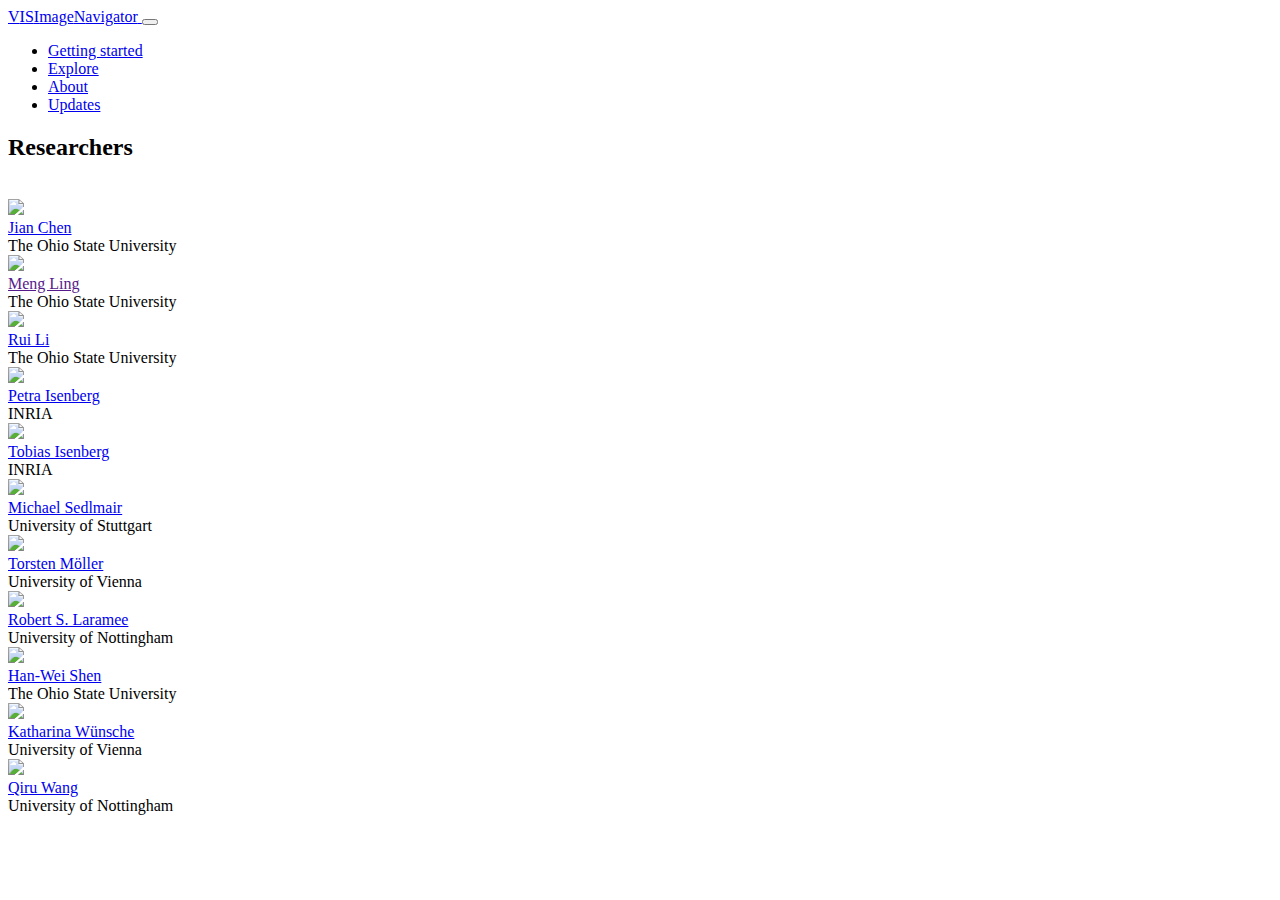
==== public/about.html @ a6d02b9f "Update file location" ====
<!--
 * @Author: Rui Li
 * @Date: 2020-05-24 21:33:55
 * @LastEditTime: 2020-07-05 23:04:05
 * @Description: 
 * @FilePath: /VisImageNavigator.github.io/about.html
-->
<!DOCTYPE html>
<html lang="en">

<head>
    <meta charset="UTF-8">
    <meta name="viewport" content="width=device-width, initial-scale=1, shrink-to-fit=no">
    <meta name="description" content="">
    <meta name="author" content="">
    <title>VisImageNavigator</title>

    <!-- Bootstrap core CSS -->
    <link href="public/stylesheets/bootstrap.min.css" rel="stylesheet">
    <!-- Custom styles -->
    <link href="public/stylesheets/style.css" rel="stylesheet">
    <link href="public/stylesheets/myPagination.css" rel="stylesheet">
    <link rel="stylesheet" href="public/stylesheets/ion.rangeSlider.css">
    <link rel="stylesheet" href="https://cdn.jsdelivr.net/npm/bootstrap-select@1.13.14/dist/css/bootstrap-select.min.css">



</head>


<body>

    <!--  libs -->
    <script src="public/lib/jquery-3.3.1.min.js"></script>
    <script src="public/lib/d3.min.js"></script>
    <script src="public/lib/bootstrap.bundle.min.js"></script>
    <script src="public/lib/underscore-min.js"></script>
    <script src="public/lib/myPagination.js"></script>
    <script src="public/lib/ion.rangeSlider.js"></script>
    <script src="https://cdn.jsdelivr.net/npm/bootstrap-select@1.13.14/dist/js/bootstrap-select.min.js"></script>


    <nav class="navbar navbar-expand-lg navbar-dark nav-bg-custom navbar-inverse fixed-top" id="mainNav">
        <div class="container">
            <a class="navbar-brand" href="index.html">
                <span class="orange-font">V</span><span class="black-font">IS</span><span class="orange-font">I</span><span class="black-font">mage</span><span class="orange-font">N</span><span class="black-font">avigator</span>
            </a>
            <button class="navbar-toggler" type="button" data-toggle="collapse" data-target="#navbarResponsive" aria-controls="navbarResponsive" aria-expanded="false" aria-label="Toggle navigation">
                <span class="navbar-toggler-icon"></span>
            </button>
            <div class="collapse navbar-collapse" id="navbarResponsive">
                <ul class="navbar-nav ml-auto">
                    <li class="nav-item ">
                        <a class="nav-link nav-text non-active-custom" href="getStarted.html">Getting started</a>
                    </li>
                    <li class="nav-item ">
                        <a class="nav-link nav-text non-active-custom" href="../index.html">Explore</a>
                    </li>
                    <li class="nav-item ">
                        <a class="nav-link nav-text active-custom" href="about.html">About</a>
                    </li>
                    <li class="nav-item ">
                        <a class="nav-link nav-text non-active-custom" href="updates.html">Updates</a>
                    </li>
                </ul>
            </div>
        </div>
    </nav>

    <!-- <div class="container">
        <div id="stat-img">
            <img style="width: 100%;" src="public/images/stat.png">
        </div>
    </div> -->

    <div class="container">

        <h2>Researchers</h2>
        <br>
        <div class="row">

            <div class="col-md-2 portrait-box">
                <img class="portrait-img" src="public/images/Jian.png">
                <br>
                <a class="author-name" href="http://web.cse.ohio-state.edu/~chen.8028/Home.html" target="_blank">Jian Chen</a>
                <br>
                <label class="affiliation">The Ohio State University</label>
            </div>

            <div class="col-md-2 portrait-box">
                <img class="portrait-img" src="public/images/ML.jpeg">
                <br>
                <a class="author-name" href="" target="_blank">Meng Ling</a>
                <br>
                <label class="affiliation">The Ohio State University</label>
            </div>

            <div class="col-md-2 portrait-box">
                <img class="portrait-img" src="public/images/Rui.png">
                <br>
                <a class="author-name" href="http://web.cse.ohio-state.edu/~li.8950/" target="_blank">Rui Li</a>
                <br>
                <label class="affiliation">The Ohio State University</label>
            </div>

            <div class="col-md-2 portrait-box">
                <img class="portrait-img" src="public/images/PI.jpg">
                <br>
                <a class="author-name" href="http://petra.isenberg.cc/wiki/pmwiki.php" target="_blank">Petra Isenberg</a>
                <br>
                <label class="affiliation">INRIA</label>
            </div>

            <div class="col-md-2 portrait-box">
                <img class="portrait-img" src="public/images/TI.jpg">
                <br>
                <a class="author-name" href="http://tobias.isenberg.cc/" target="_blank">Tobias Isenberg</a>
                <br>
                <label class="affiliation">INRIA</label>
            </div>

            <div class="col-md-2 portrait-box">
                <img class="portrait-img" src="public/images/MS.jpg">
                <br>
                <a class="author-name" href="https://homepage.univie.ac.at/michael.sedlmair/" target="_blank">Michael Sedlmair</a>
                <br>
                <label class="affiliation">University of Stuttgart</label>
            </div>

            <div class="col-md-2 portrait-box">
                <img class="portrait-img" src="public/images/TM.jpg">
                <br>
                <a class="author-name" href="https://cs.univie.ac.at/vda/team/worker/infpers/Torsten_M%C3%B6ller" target="_blank">Torsten Möller</a>
                <br>
                <label class="affiliation">University of Vienna</label>
            </div>

            <div class="col-md-2 portrait-box">
                <img class="portrait-img" src="public/images/RL.jpeg">
                <br>
                <a class="author-name" href="http://www.cs.nott.ac.uk/~pszrsl/" target="_blank">Robert S. Laramee</a>
                <br>
                <label class="affiliation">University of Nottingham</label>
            </div>

            <div class="col-md-2 portrait-box">
                <img class="portrait-img" src="public/images/HS.jpg">
                <br>
                <a class="author-name" href="http://web.cse.ohio-state.edu/~shen.94/shen.94/Welcome.html" target="_blank">Han-Wei Shen</a>
                <br>
                <label class="affiliation">The Ohio State University</label>
            </div>

            <div class="col-md-2 portrait-box">
                <img class="portrait-img" src="public/images/KW.jpg">
                <br>
                <a class="author-name" href="https://ufind.univie.ac.at/de/person.html?id=102827" target="_blank">Katharina Wünsche</a>
                <br>
                <label class="affiliation">University of Vienna</label>
            </div>

            <div class="col-md-2 portrait-box">
                <img class="portrait-img" src="public/images/Qiru.jpeg">
                <br>
                <a class="author-name" href="https://cs.henry.wang/" target="_blank">Qiru Wang</a>
                <br>
                <label class="affiliation">University of Nottingham</label>
            </div>



        </div>

    </div>
    <br>
    <!-- <div class="container">
        <h4>References</h4>
        

    </div> -->

    <div class="container">


        <div class="row" style="margin-left: 0px !important;" id="refer-container">


        </div>

    </div>

    <!-- <script src="public/javascripts/addReferences.js"></script> -->

</body>

</html>
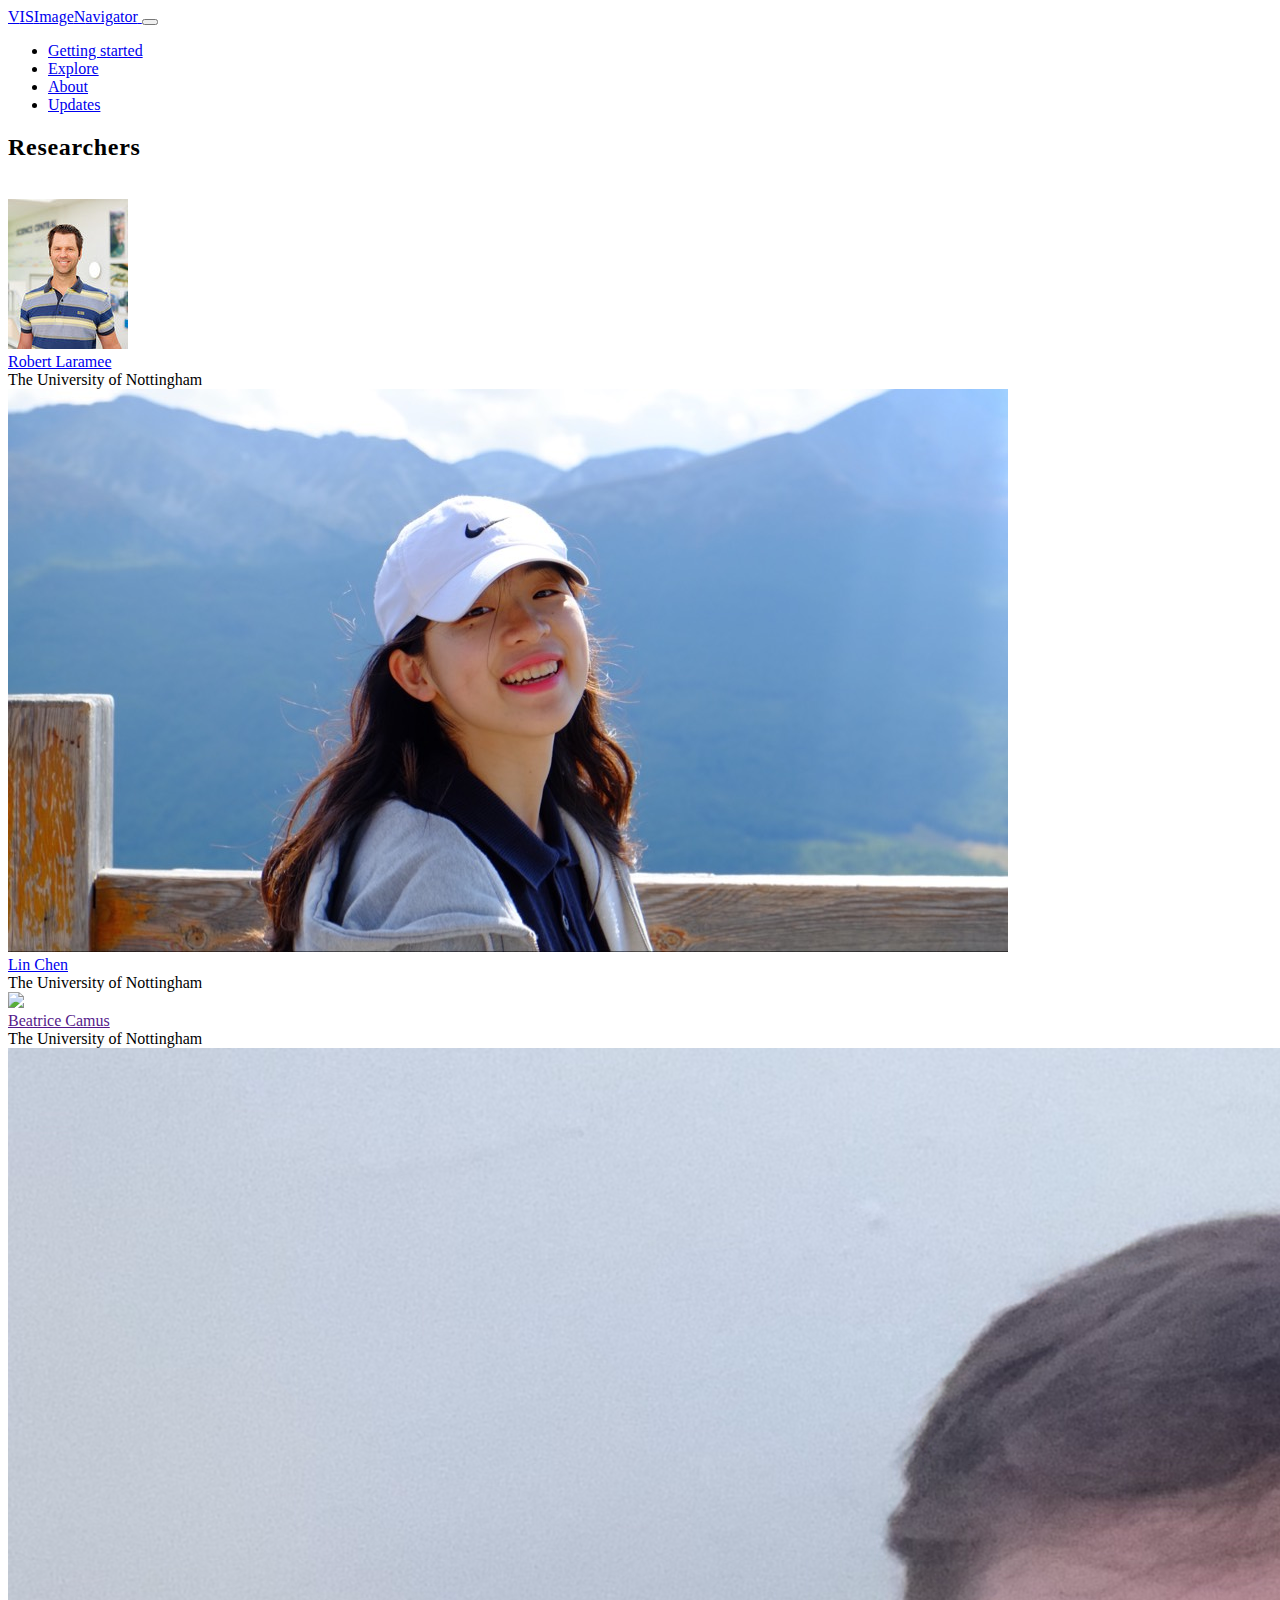
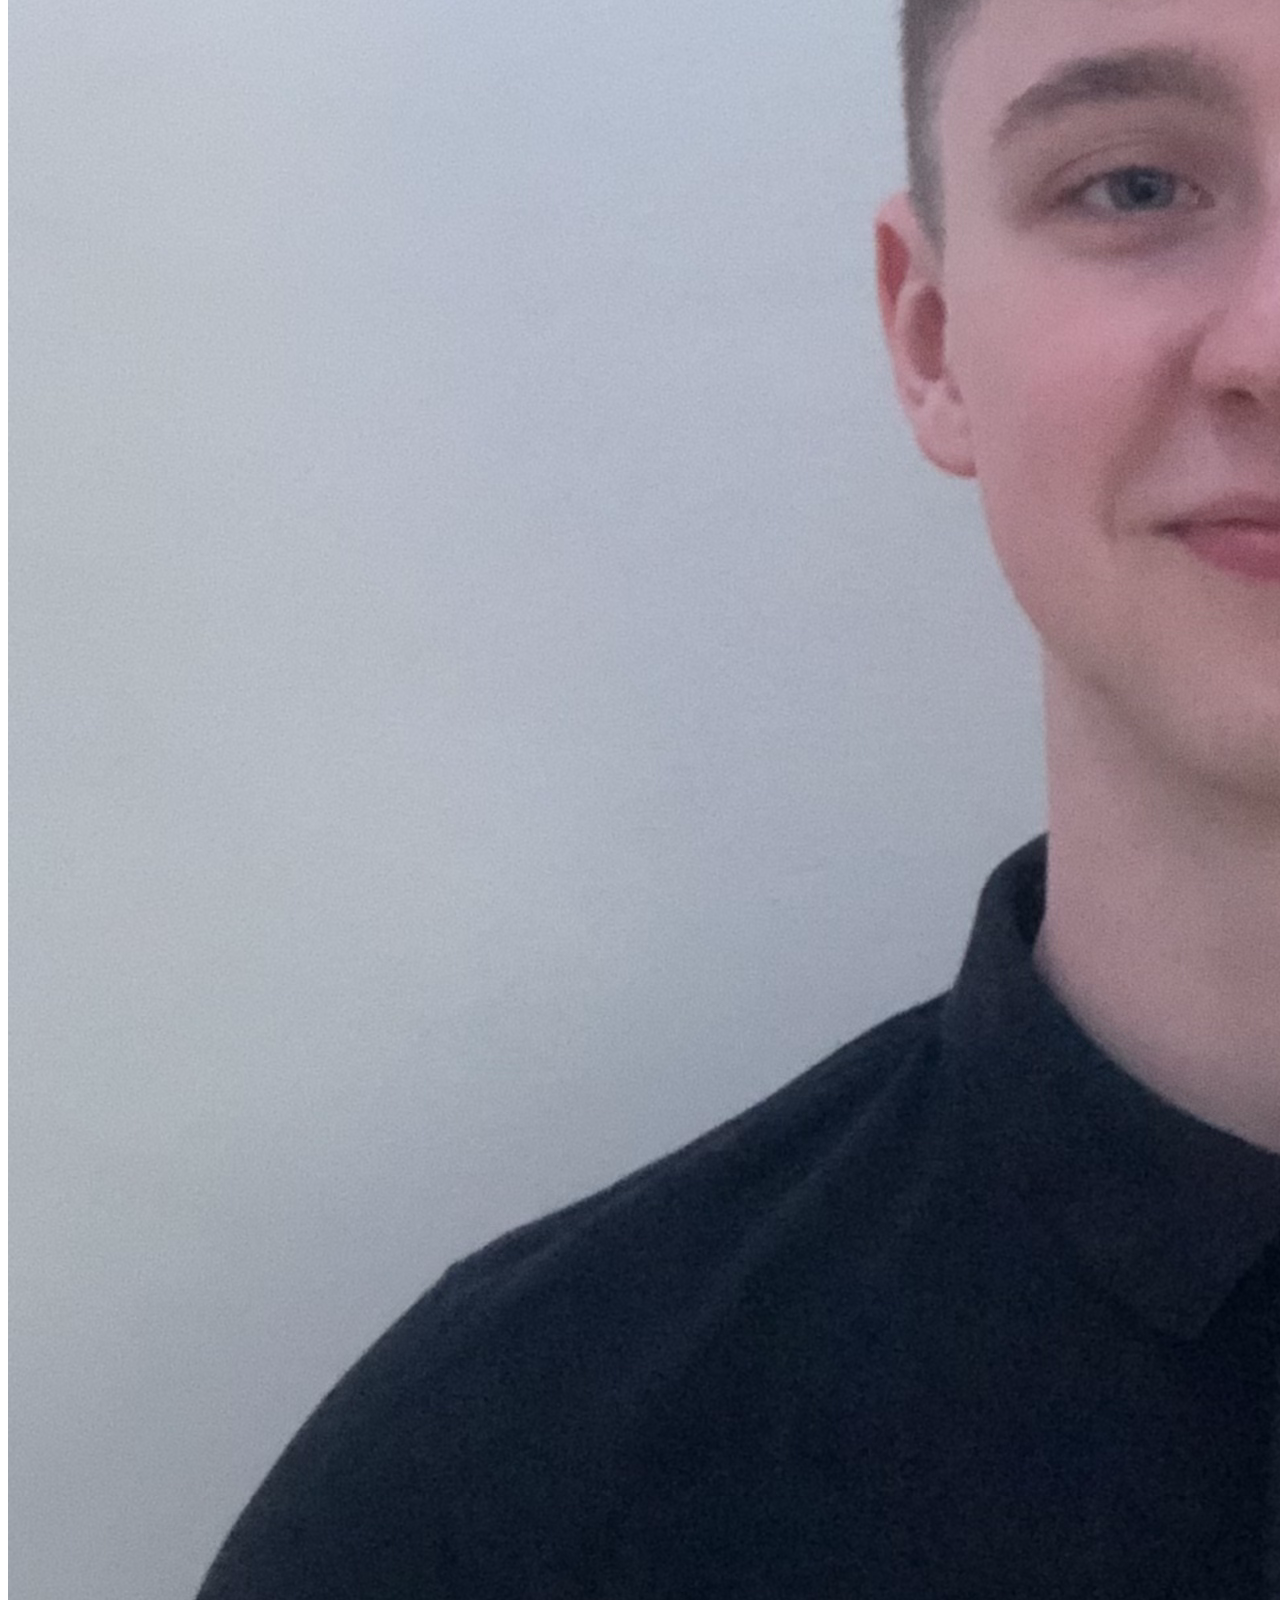
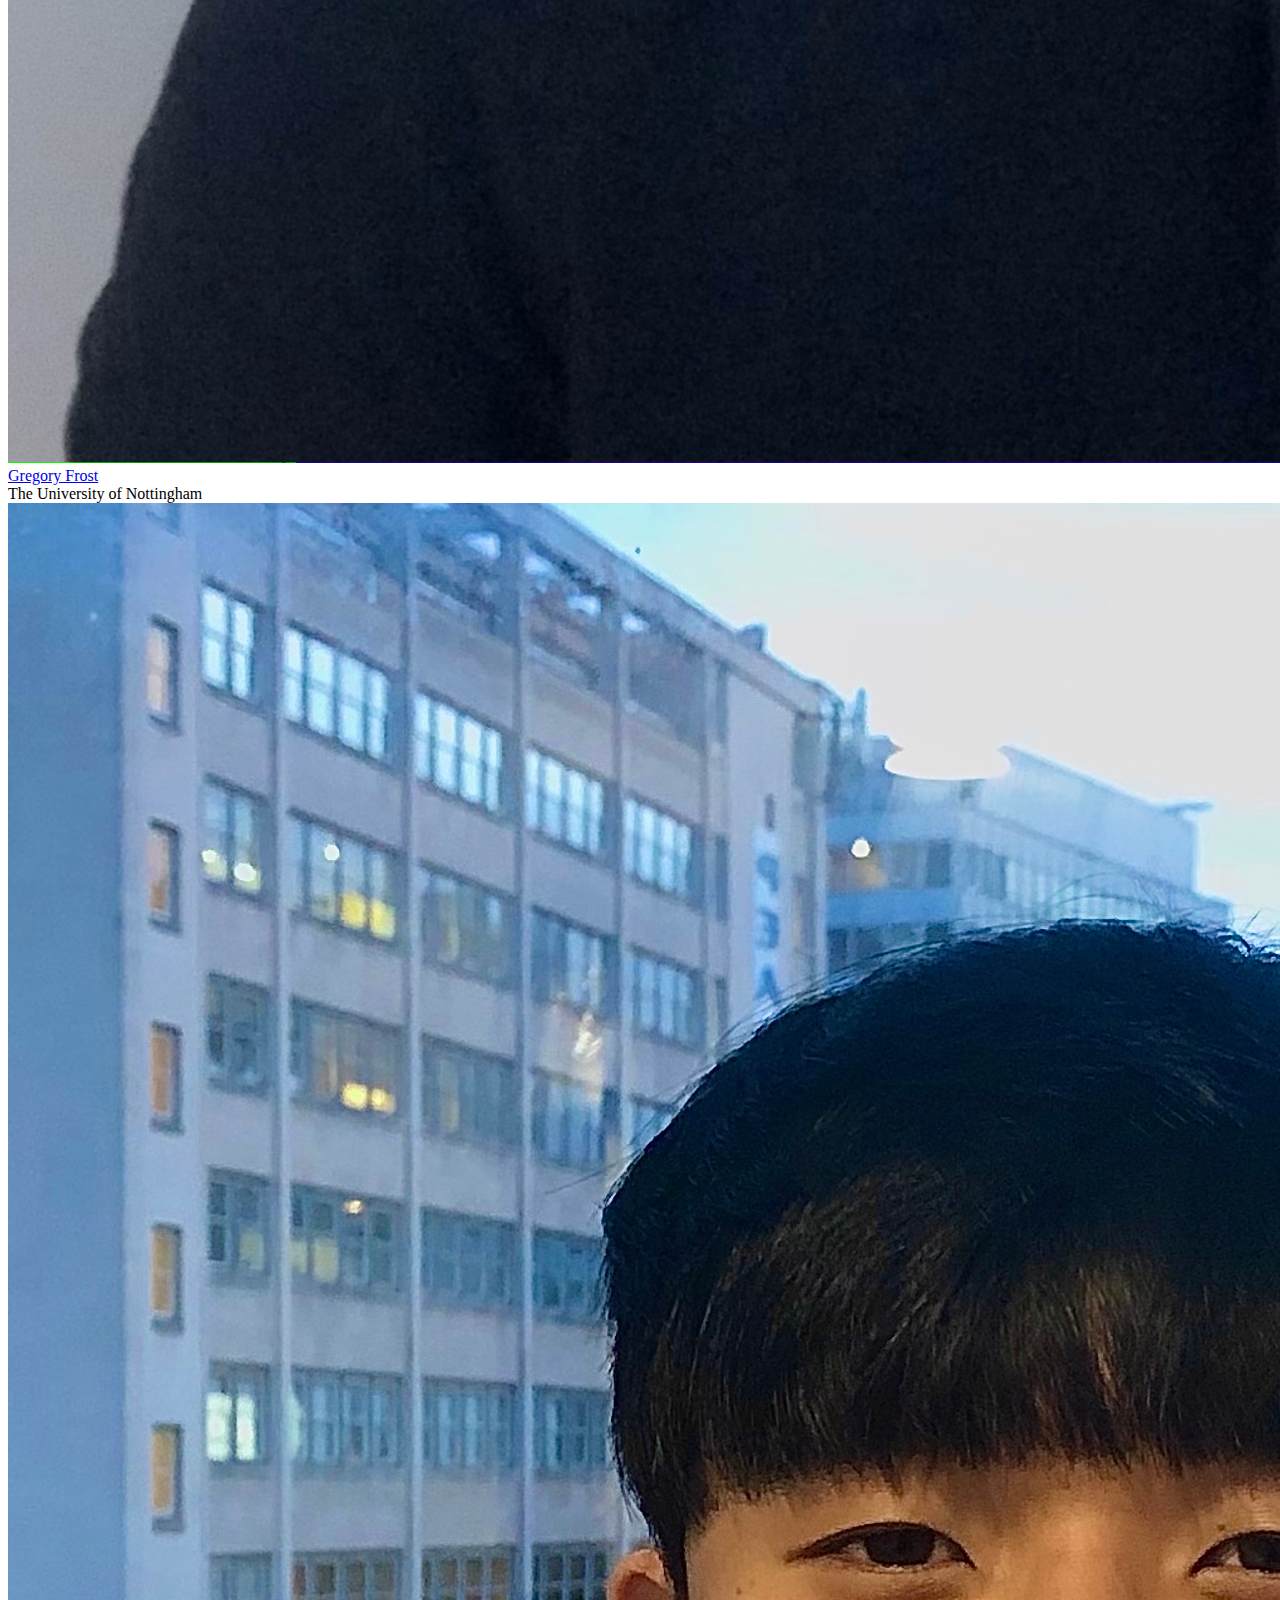
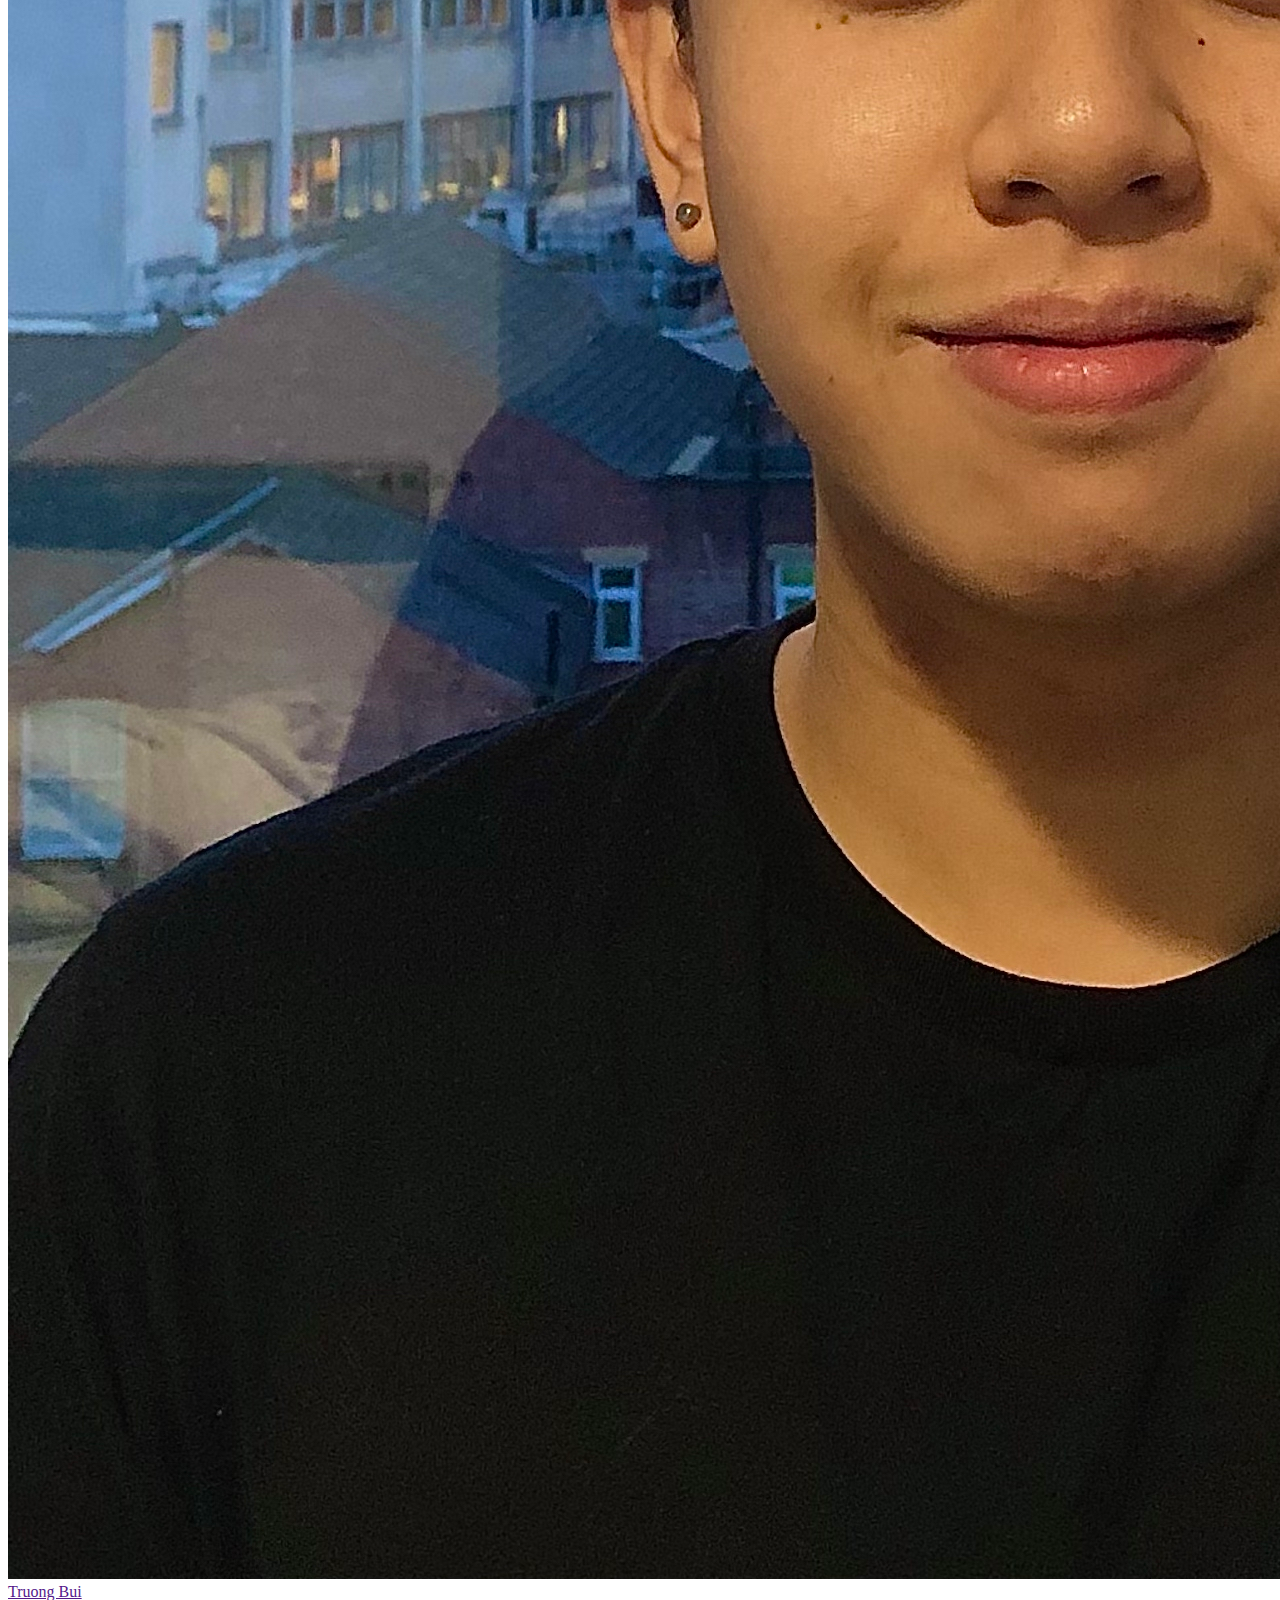
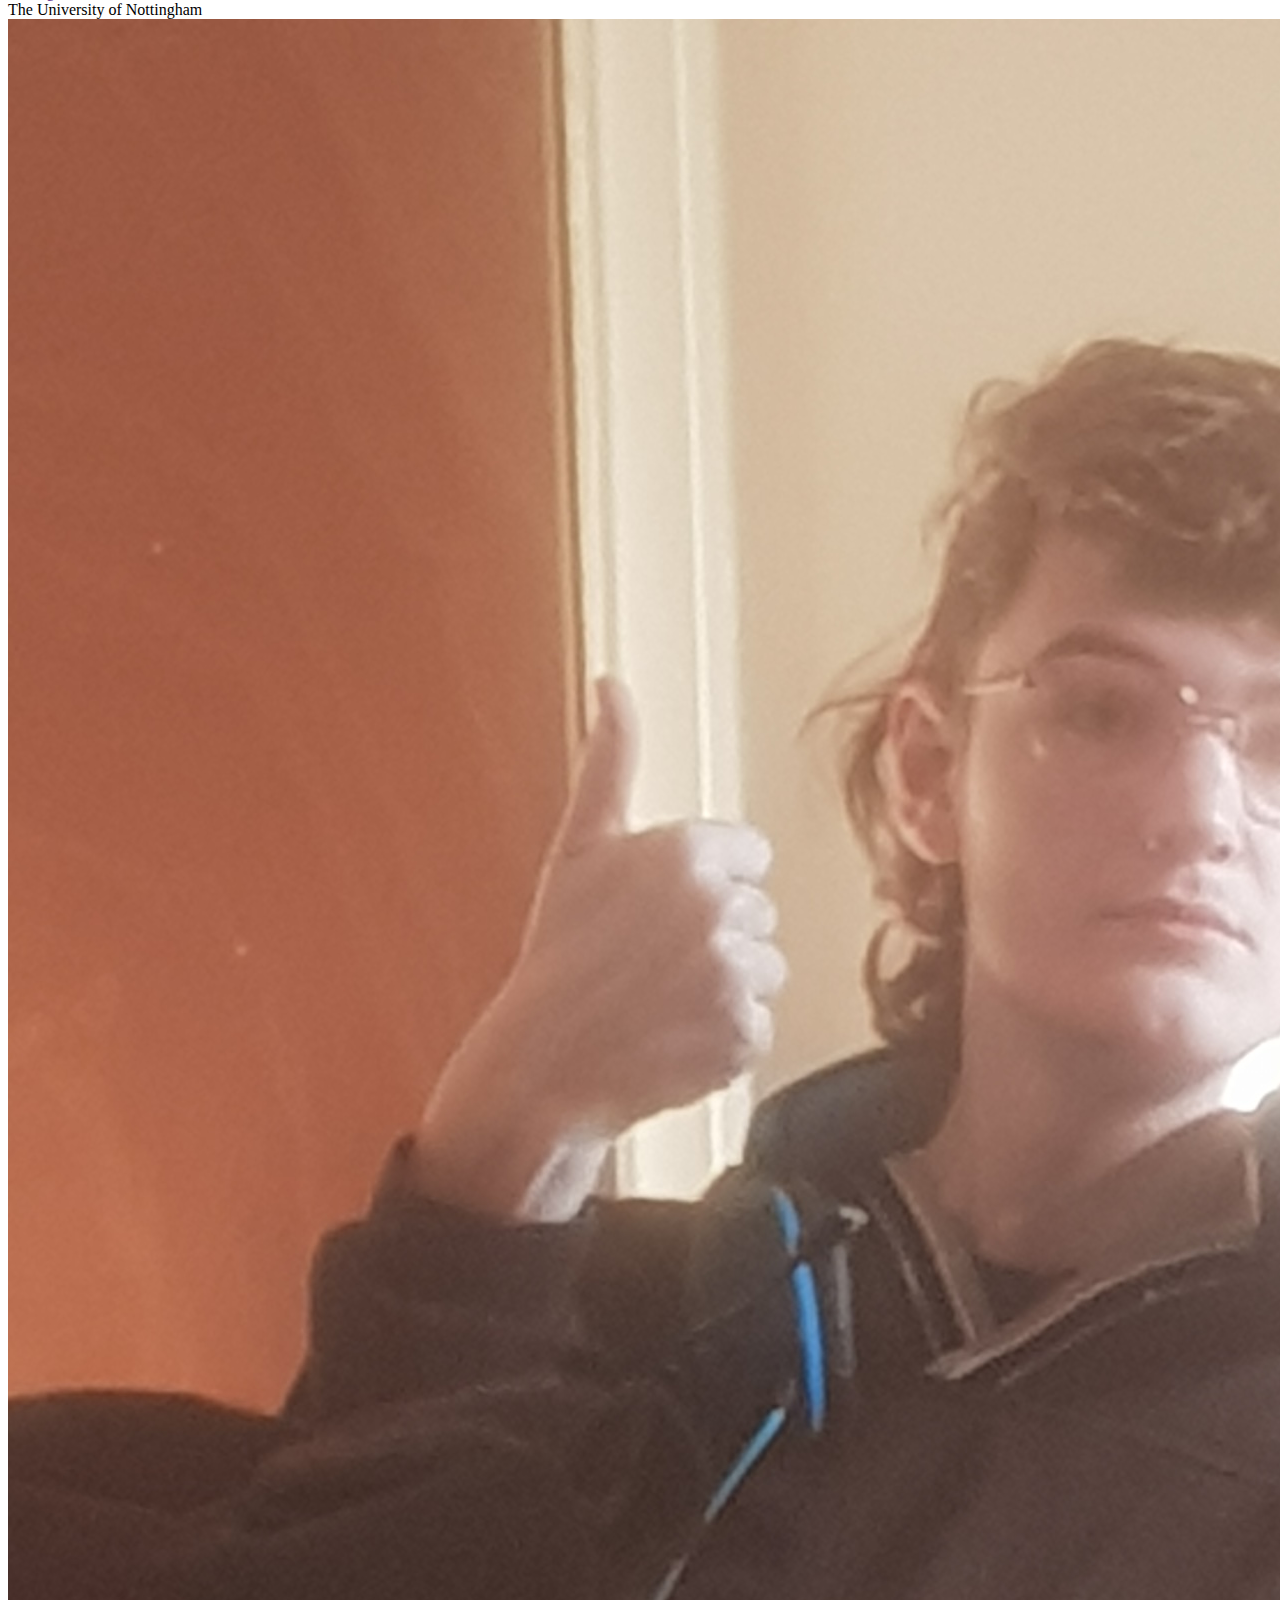
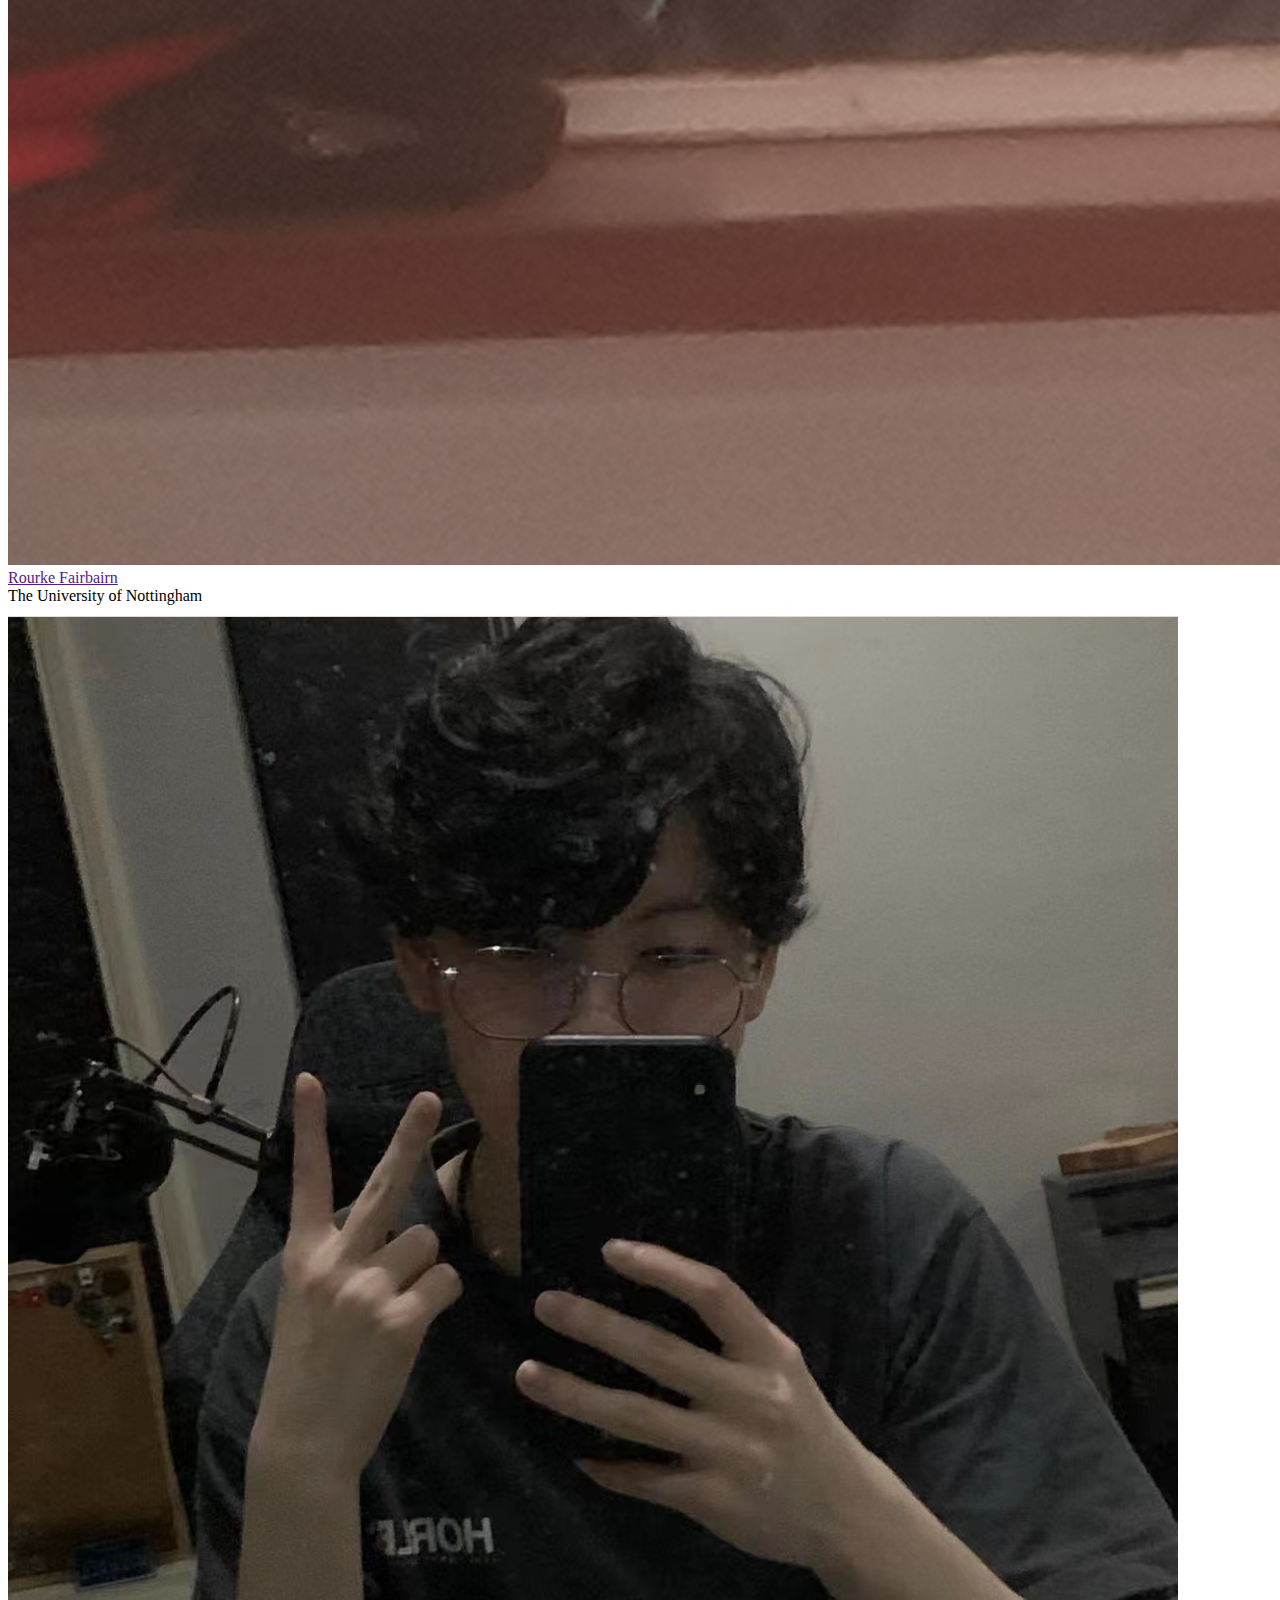
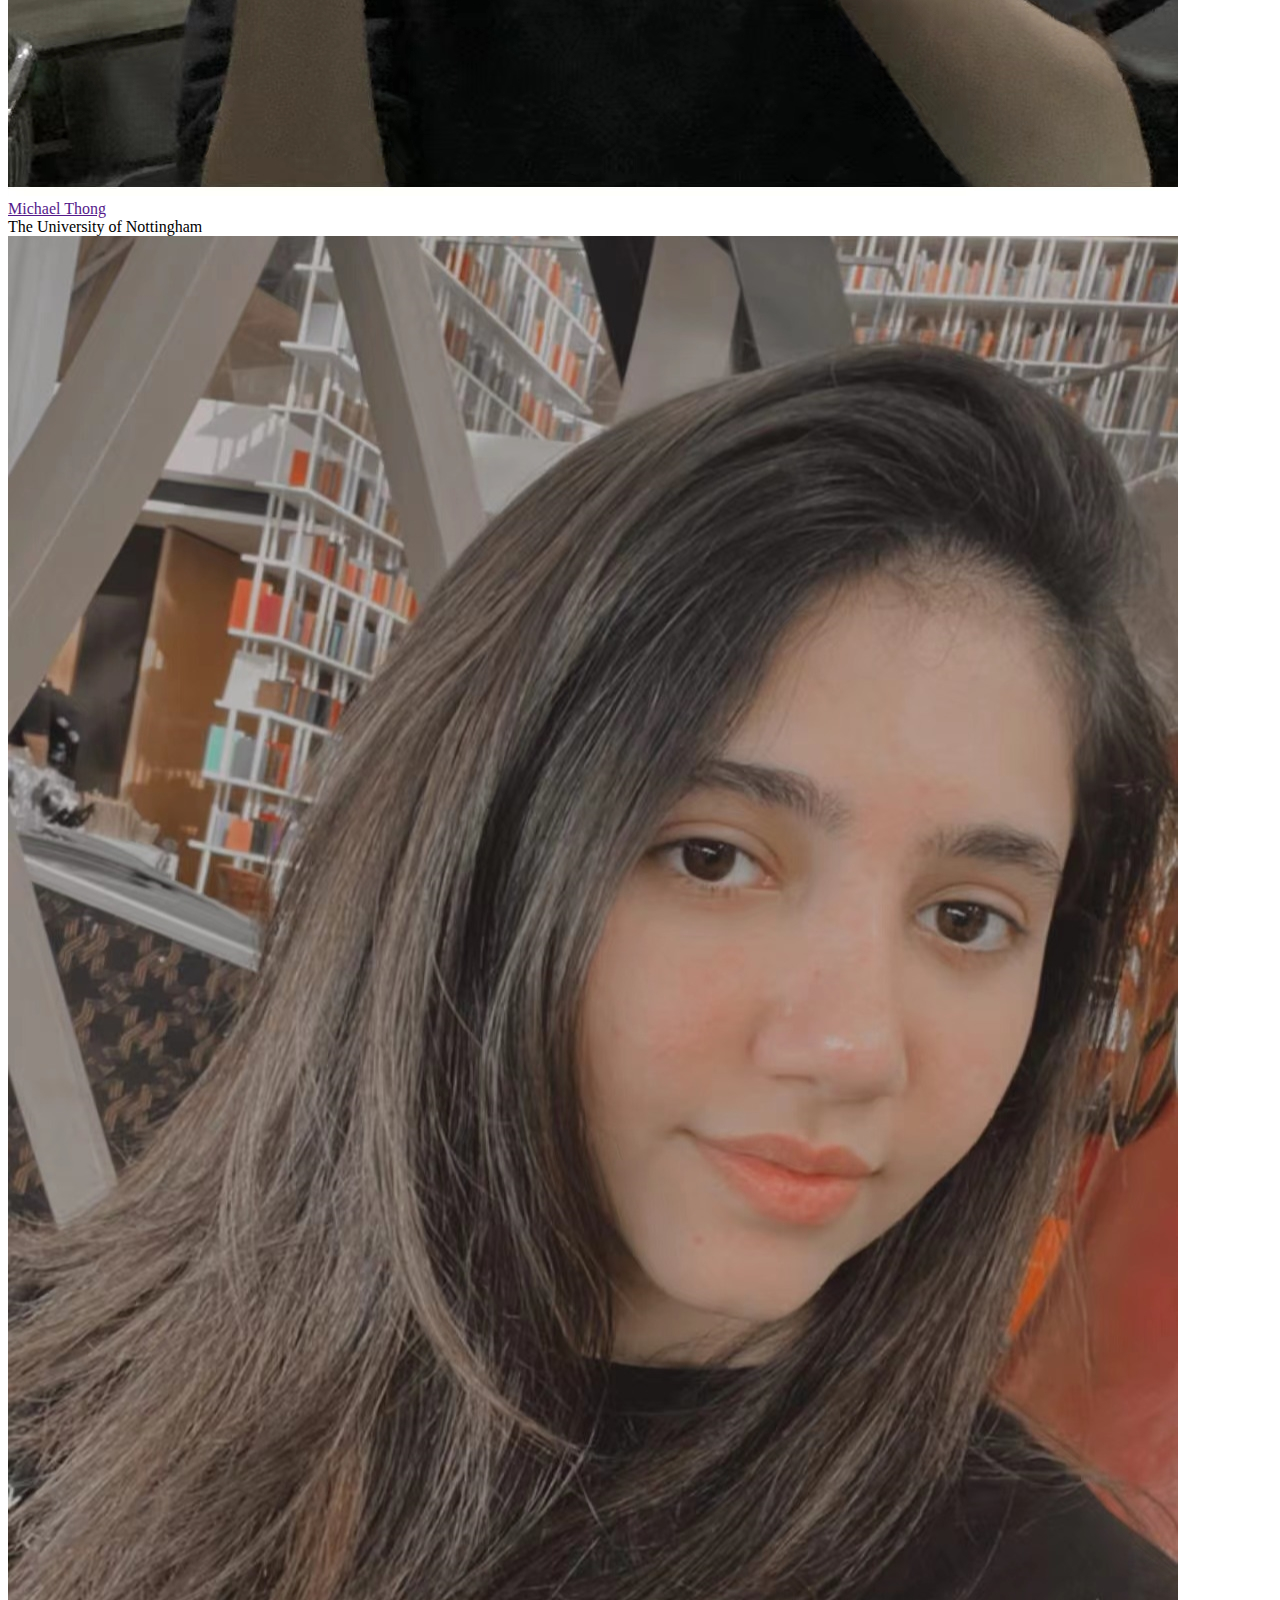
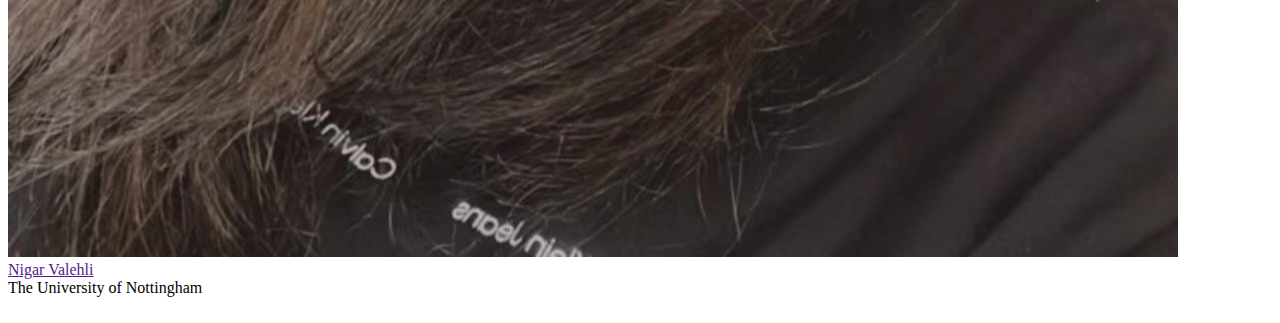
==== commit 3f05979c: "Update images" ====
--- a/public/about.html
+++ b/public/about.html
@@ -76,99 +76,72 @@
 
     <div class="container">
 
-        <h2>Researchers</h2>
+        <h2 style="font-family:fantasy; letter-spacing:0.7px">Researchers</h2>
         <br>
         <div class="row">
 
             <div class="col-md-2 portrait-box">
-                <img class="portrait-img" src="public/images/Jian.png">
+                <img class="portrait-img" src="images/profile/RobertLaramee.jpg">
                 <br>
-                <a class="author-name" href="http://web.cse.ohio-state.edu/~chen.8028/Home.html" target="_blank">Jian Chen</a>
+                <a class="author-name" href="https://www.nottingham.ac.uk/computerscience/people/robert.laramee" target="_blank">Robert Laramee</a>
                 <br>
-                <label class="affiliation">The Ohio State University</label>
+                <label class="affiliation">The University of Nottingham</label>
             </div>
 
             <div class="col-md-2 portrait-box">
-                <img class="portrait-img" src="public/images/ML.jpeg">
+                <img class="portrait-img" src="images/profile/Lin.png">
                 <br>
-                <a class="author-name" href="" target="_blank">Meng Ling</a>
+                <a class="author-name" href="https://www.linkedin.com/in/lin-chen-31510a1a3" target="_blank">Lin Chen</a>
                 <br>
-                <label class="affiliation">The Ohio State University</label>
+                <label class="affiliation">The University of Nottingham</label>
             </div>
 
             <div class="col-md-2 portrait-box">
-                <img class="portrait-img" src="public/images/Rui.png">
+                <img class="portrait-img" src="images/profile/Beatrice.jpg">
                 <br>
-                <a class="author-name" href="http://web.cse.ohio-state.edu/~li.8950/" target="_blank">Rui Li</a>
+                <a class="author-name" href="" target="_blank">Beatrice Camus</a>
                 <br>
-                <label class="affiliation">The Ohio State University</label>
+                <label class="affiliation">The University of Nottingham</label>
             </div>
 
             <div class="col-md-2 portrait-box">
-                <img class="portrait-img" src="public/images/PI.jpg">
+                <img class="portrait-img" src="images/profile/Greg.png">
                 <br>
-                <a class="author-name" href="http://petra.isenberg.cc/wiki/pmwiki.php" target="_blank">Petra Isenberg</a>
+                <a class="author-name" href=" https://github.com/FrostGreg" target="_blank">Gregory Frost</a>
                 <br>
-                <label class="affiliation">INRIA</label>
+                <label class="affiliation">The University of Nottingham</label>
             </div>
 
             <div class="col-md-2 portrait-box">
-                <img class="portrait-img" src="public/images/TI.jpg">
+                <img class="portrait-img" src="images/profile/Truong.jpg">
                 <br>
-                <a class="author-name" href="http://tobias.isenberg.cc/" target="_blank">Tobias Isenberg</a>
+                <a class="author-name" href="" target="_blank">Truong Bui</a>
                 <br>
-                <label class="affiliation">INRIA</label>
+                <label class="affiliation">The University of Nottingham</label>
             </div>
 
             <div class="col-md-2 portrait-box">
-                <img class="portrait-img" src="public/images/MS.jpg">
+                <img class="portrait-img" src="images/profile/Rourke.png">
                 <br>
-                <a class="author-name" href="https://homepage.univie.ac.at/michael.sedlmair/" target="_blank">Michael Sedlmair</a>
+                <a class="author-name" href="" target="_blank">Rourke Fairbairn</a>
                 <br>
-                <label class="affiliation">University of Stuttgart</label>
+                <label class="affiliation">The University of Nottingham</label>
             </div>
 
             <div class="col-md-2 portrait-box">
-                <img class="portrait-img" src="public/images/TM.jpg">
+                <img class="portrait-img" src="images/profile/Michael.jpg">
                 <br>
-                <a class="author-name" href="https://cs.univie.ac.at/vda/team/worker/infpers/Torsten_M%C3%B6ller" target="_blank">Torsten Möller</a>
+                <a class="author-name" href="" target="_blank">Michael Thong</a>
                 <br>
-                <label class="affiliation">University of Vienna</label>
+                <label class="affiliation">The University of Nottingham</label>
             </div>
-
             <div class="col-md-2 portrait-box">
-                <img class="portrait-img" src="public/images/RL.jpeg">
+                <img class="portrait-img" src="images/profile/Niki.jpg">
                 <br>
-                <a class="author-name" href="http://www.cs.nott.ac.uk/~pszrsl/" target="_blank">Robert S. Laramee</a>
+                <a class="author-name" href="" target="_blank">Nigar Valehli</a>
                 <br>
-                <label class="affiliation">University of Nottingham</label>
+                <label class="affiliation">The University of Nottingham</label>
             </div>
-
-            <div class="col-md-2 portrait-box">
-                <img class="portrait-img" src="public/images/HS.jpg">
-                <br>
-                <a class="author-name" href="http://web.cse.ohio-state.edu/~shen.94/shen.94/Welcome.html" target="_blank">Han-Wei Shen</a>
-                <br>
-                <label class="affiliation">The Ohio State University</label>
-            </div>
-
-            <div class="col-md-2 portrait-box">
-                <img class="portrait-img" src="public/images/KW.jpg">
-                <br>
-                <a class="author-name" href="https://ufind.univie.ac.at/de/person.html?id=102827" target="_blank">Katharina Wünsche</a>
-                <br>
-                <label class="affiliation">University of Vienna</label>
-            </div>
-
-            <div class="col-md-2 portrait-box">
-                <img class="portrait-img" src="public/images/Qiru.jpeg">
-                <br>
-                <a class="author-name" href="https://cs.henry.wang/" target="_blank">Qiru Wang</a>
-                <br>
-                <label class="affiliation">University of Nottingham</label>
-            </div>
-
-
 
         </div>
 
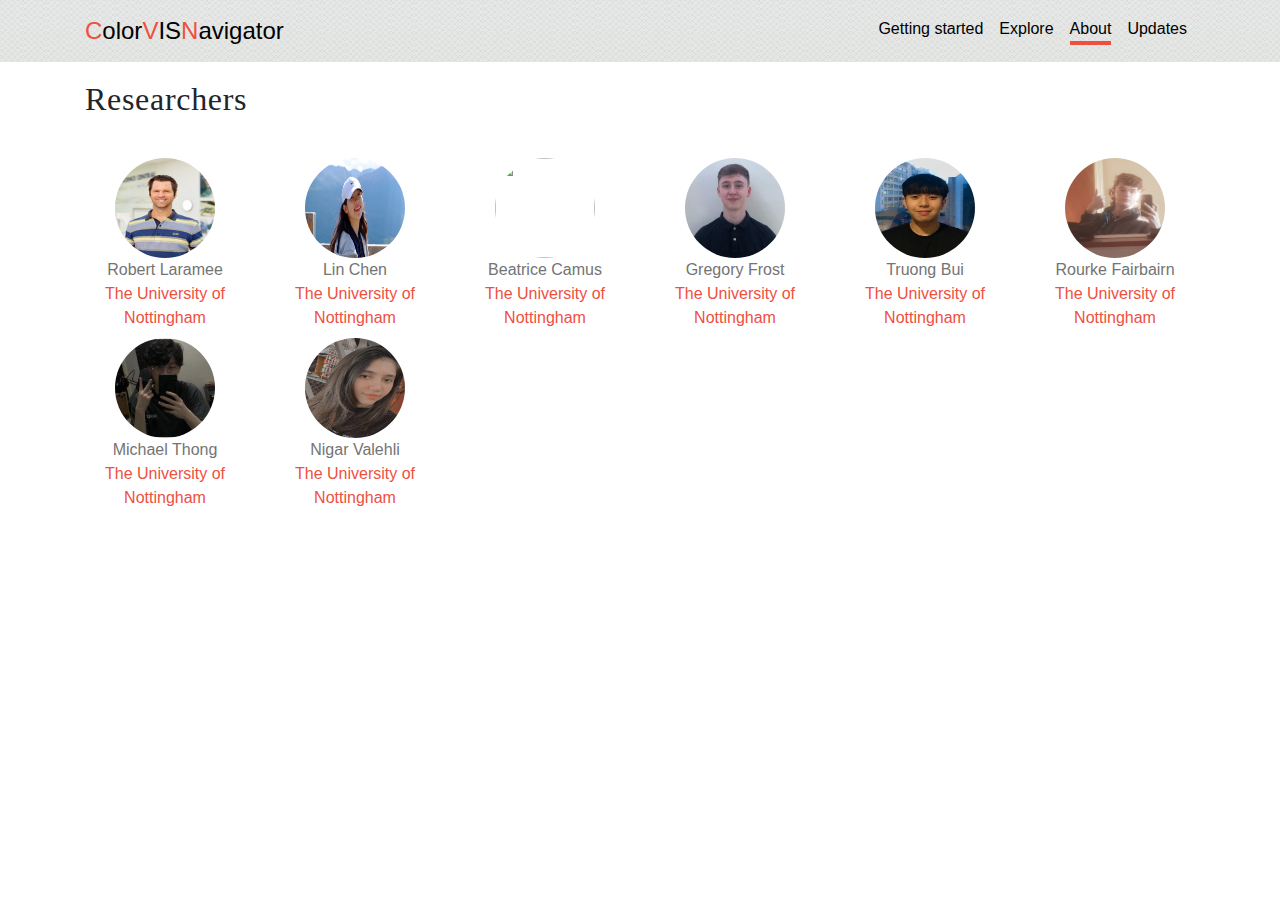
==== commit 51b1cf28: "Fix linking problem" ====
--- a/public/about.html
+++ b/public/about.html
@@ -14,14 +14,14 @@
     <meta name="viewport" content="width=device-width, initial-scale=1, shrink-to-fit=no">
     <meta name="description" content="">
     <meta name="author" content="">
-    <title>VisImageNavigator</title>
+    <title>ColorVisNavigator</title>
 
     <!-- Bootstrap core CSS -->
-    <link href="public/stylesheets/bootstrap.min.css" rel="stylesheet">
+    <link href="../public/stylesheets/bootstrap.min.css" rel="stylesheet">
     <!-- Custom styles -->
-    <link href="public/stylesheets/style.css" rel="stylesheet">
-    <link href="public/stylesheets/myPagination.css" rel="stylesheet">
-    <link rel="stylesheet" href="public/stylesheets/ion.rangeSlider.css">
+    <link href="../public/stylesheets/style.css" rel="stylesheet">
+    <link href="../public/stylesheets/myPagination.css" rel="stylesheet">
+    <link rel="stylesheet" href="../public/stylesheets/ion.rangeSlider.css">
     <link rel="stylesheet" href="https://cdn.jsdelivr.net/npm/bootstrap-select@1.13.14/dist/css/bootstrap-select.min.css">
 
 
@@ -32,19 +32,21 @@
 <body>
 
     <!--  libs -->
-    <script src="public/lib/jquery-3.3.1.min.js"></script>
-    <script src="public/lib/d3.min.js"></script>
-    <script src="public/lib/bootstrap.bundle.min.js"></script>
-    <script src="public/lib/underscore-min.js"></script>
-    <script src="public/lib/myPagination.js"></script>
-    <script src="public/lib/ion.rangeSlider.js"></script>
+    <script src="../public/lib/jquery-3.3.1.min.js"></script>
+    <script src="../public/lib/d3.min.js"></script>
+    <script src="../public/lib/bootstrap.bundle.min.js"></script>
+    <script src="../public/lib/underscore-min.js"></script>
+    <script src="../public/lib/myPagination.js"></script>
+    <script src="../public/lib/ion.rangeSlider.js"></script>
     <script src="https://cdn.jsdelivr.net/npm/bootstrap-select@1.13.14/dist/js/bootstrap-select.min.js"></script>
 
 
     <nav class="navbar navbar-expand-lg navbar-dark nav-bg-custom navbar-inverse fixed-top" id="mainNav">
         <div class="container">
-            <a class="navbar-brand" href="index.html">
-                <span class="orange-font">V</span><span class="black-font">IS</span><span class="orange-font">I</span><span class="black-font">mage</span><span class="orange-font">N</span><span class="black-font">avigator</span>
+            <a class="navbar-brand" href="../index.html">
+                <span class="orange-font">C</span><span class="black-font">olor</span><span
+                    class="orange-font">V</span><span class="black-font">IS</span><span
+                    class="orange-font">N</span><span class="black-font">avigator</span>
             </a>
             <button class="navbar-toggler" type="button" data-toggle="collapse" data-target="#navbarResponsive" aria-controls="navbarResponsive" aria-expanded="false" aria-label="Toggle navigation">
                 <span class="navbar-toggler-icon"></span>
@@ -70,7 +72,7 @@
 
     <!-- <div class="container">
         <div id="stat-img">
-            <img style="width: 100%;" src="public/images/stat.png">
+            <img style="width: 100%;" src="../public/images/stat.png">
         </div>
     </div> -->
 
@@ -163,7 +165,7 @@
 
     </div>
 
-    <!-- <script src="public/javascripts/addReferences.js"></script> -->
+    <!-- <script src="../public/javascripts/addReferences.js"></script> -->
 
 </body>
 
--- a/public/stylesheets/style.css
+++ b/public/stylesheets/style.css
@@ -0,0 +1,1739 @@
+body {
+    padding-top: 5rem;
+    /*for the stay version */
+    font-family: 'Source Sans Pro', sans-serif;
+}
+
+#mainNav {
+    margin-bottom: 18px;
+}
+
+.search-bar {
+    justify-content: left !important;
+}
+
+.btn-light {
+    background-color: #f1f1f1 !important;
+    border-color: #ced4da;
+}
+
+.btn-circle.btn-sm {
+    width: 20px;
+    height: 20px;
+    padding: 6px 0px;
+    border-radius: 15px;
+    font-size: 1.0rem;
+    line-height: 0.2 !important;
+    text-align: center;
+    margin-top: 3px;
+}
+
+#helper-link {
+    color: white;
+    text-decoration: none;
+}
+
+#link-info {
+    word-wrap: break-word;
+}
+
+.red-font {
+    color: #b90c14;
+}
+
+.bold-font {
+    font-weight: bold;
+}
+
+.search_group {
+    text-align: center;
+}
+
+.search_input {
+    width: 97% !important;
+}
+
+.filter {
+    text-align: center;
+}
+
+.conf-legend-div {
+    padding-top: 10px;
+    text-align: center;
+    justify-content: left;
+}
+
+.legend-rec {
+    width: 1rem;
+    height: 1rem;
+    border-radius: 0.25rem;
+    border: 0;
+}
+
+/* navigator panel */
+
+.nav-bg-custom {
+    background-color: #e6e8e8 !important;
+    background-image: url(../images/HeaderNoise.png);
+    background-repeat: repeat;
+}
+
+.orange-font {
+    color: #ee503f;
+}
+
+.black-font {
+    color: #000000;
+}
+
+.nav-text {
+    color: #000000 !important;
+    padding-bottom: 0;
+    padding-left: 0 !important;
+    padding-right: 0 !important;
+    margin-bottom: 0.5rem;
+}
+
+.nav-item {
+    margin-left: 0.5rem;
+    margin-right: 0.5rem;
+}
+
+.active-custom {
+    border-bottom: solid 4px #ee503f;
+}
+
+.non-active-custom:hover {
+    border-bottom: solid 4px #ee503f;
+}
+
+.navbar-brand {
+    font-size: 1.5rem !important;
+}
+
+/* explore visualizations */
+
+.image-div {
+    padding-left: 5px;
+    padding-right: 5px;
+}
+
+.img-panel {
+    height: 100px;
+    text-align: center;
+    border-radius: 0.25rem;
+    /* position: absolute;
+    top: 50%;
+    left: 50%;
+    -moz-transform: translateX(-50%) translateY(-50%);
+    -webkit-transform: translateX(-50%) translateY(-50%);
+    transform: translateX(-50%) translateY(-50%); */
+    /* border: 1px solid #000000; */
+}
+
+.image-a {
+    position: relative;
+    /* top: 50%;
+    left: 50%;
+    -moz-transform: translateX(-50%) translateY(-50%);
+    -webkit-transform: translateX(-50%) translateY(-50%);
+    transform: translateX(-50%) translateY(-50%); */
+    cursor: pointer;
+}
+
+.vis-img {
+    padding: 0px;
+    /* max-height: 7rem;
+    max-width: 100%; */
+}
+
+#score-panel {
+    background: #333;
+    padding: 0;
+    text-align: center;
+    height: 1.5rem;
+}
+
+.score-text {
+    color: #fff;
+}
+
+.image-grid {
+    margin-bottom: 10px;
+}
+
+/* correlation */
+
+#corre-img-div {
+    height: 350px;
+    background: #fff;
+    border: solid 1px #eee;
+}
+
+.origin-img {
+    max-height: 300px;
+    max-width: 400px;
+}
+
+#mx-select {
+    display: none;
+}
+
+#my-select {
+    display: none;
+}
+
+.keywords-0 {
+    color: #99a6ad;
+}
+
+.keywords-1 {
+    color: #000;
+}
+
+.paper-div {
+    padding-left: 20px;
+    margin-bottom: 15px;
+    width: 100%;
+}
+
+.paper-panel {
+    /* height: 50px; */
+    border: 2px solid #bbb;
+    border-radius: 0.25rem;
+    width: 100%;
+}
+
+.paperTitle {
+    padding-top: 10px;
+    /* padding-left: 5px; */
+    width: 100%;
+    font-size: 1.2rem;
+    font-weight: bold;
+    color: rgb(0, 0, 0);
+}
+
+.paperAuthors {
+    width: 100%;
+    font-size: 0.9rem;
+    padding-left: 5px;
+}
+
+.paperKeywords {
+    width: 100%;
+    padding-left: 5px;
+    font-size: 0.9rem;
+    padding-bottom: 10px;
+}
+
+/* About */
+
+.portrait-img {
+    border-radius: 50%;
+    width: 100px;
+    height: 100px;
+    position: relative;
+}
+
+.portrait-box {
+    text-align: center;
+}
+
+.page-foot {
+    background: #cacaca;
+}
+
+.author-name {
+    color: #737474;
+}
+
+.affiliation {
+    color: #ee503f;
+}
+
+/* image model for displaying original model */
+
+.modal {
+    display: none;
+    /* Hidden by default */
+    position: fixed;
+    /* Stay in place */
+    z-index: 21;
+    /* Sit on top */
+    padding-top: 100px;
+    /* Location of the box */
+    left: 15%;
+    top: 10%;
+    width: 70%;
+    /* Full width */
+    height: 80%;
+    /* Full height */
+    overflow: auto;
+    /* Enable scroll if needed */
+    background-color: rgb(0, 0, 0);
+    /* Fallback color */
+    background-color: rgba(0, 0, 0, 0.9);
+    /* Black w/ opacity */
+}
+
+/* Modal Content (image) */
+
+.modal-content {
+    margin: auto;
+    display: block;
+    width: 80%;
+    max-width: 600px;
+    /* max-height: 500px; */
+}
+
+/* Caption of Modal Image */
+
+#caption {
+    margin: auto;
+    display: block;
+    width: 80%;
+    max-height: 600px;
+    text-align: center;
+    color: #ccc;
+    padding: 10px 0;
+    height: 150px;
+}
+
+/* Add Animation */
+
+.modal,
+#caption {
+    -webkit-animation-name: zoom;
+    -webkit-animation-duration: 0.3s;
+    animation-name: zoom;
+    animation-duration: 0.3s;
+}
+
+@-webkit-keyframes zoom {
+    from {
+        -webkit-transform: scale(0)
+    }
+    to {
+        -webkit-transform: scale(1)
+    }
+}
+
+@keyframes zoom {
+    from {
+        transform: scale(0)
+    }
+    to {
+        transform: scale(1)
+    }
+}
+
+/* The Close Button */
+
+.close {
+    position: absolute;
+    top: 2rem;
+    right: 35px;
+    color: #f1f1f1;
+    font-size: 40px;
+    font-weight: bold;
+    transition: 0.3s;
+}
+
+.close:hover,
+.close:focus {
+    color: #bbb;
+    text-decoration: none;
+    cursor: pointer;
+}
+
+/* 100% Image Width on Smaller Screens */
+
+@media only screen and (max-width: 700px) {
+    .modal-content {
+        width: 100%;
+    }
+}
+
+/* correlation */
+
+.ori-img-container {
+    display: block;
+    position: absolute;
+    top: 50%;
+    left: 35%;
+    -moz-transform: translateX(-50%) translateY(-50%);
+    -webkit-transform: translateX(-50%) translateY(-50%);
+    transform: translateX(-50%) translateY(-50%);
+}
+
+.meta-info {
+    position: relative;
+    /* width: 80%; */
+    /* margin: auto; */
+}
+
+.caption {
+    color: #eee;
+    text-align: left;
+}
+
+/* #link-info{
+    color: #00B7FF;
+    text-align: left;
+} */
+
+.blue-font {
+    color: #00B7FF;
+}
+
+.gray-font {
+    color: #99a6ad;
+}
+
+.italy-font {
+    font-style: italic;
+}
+
+/*input auto complete*/
+
+* {
+    box-sizing: border-box;
+}
+
+.autocomplete {
+    /*the container must be positioned relative:*/
+    position: relative;
+    width: 30%;
+    display: inline-block;
+}
+
+input {
+    border: 1px solid transparent;
+    background-color: #f1f1f1;
+    padding: 10px;
+    font-size: 16px;
+}
+
+input[type=text] {
+    background-color: #f1f1f1;
+    width: 100%;
+}
+
+input[type=submit] {
+    background-color: DodgerBlue;
+    color: #fff;
+}
+
+.container-fluid {
+    padding-left: 50px !important;
+    padding-right: 50px !important;
+}
+
+.autocomplete-items {
+    width: 97%;
+    height: 500px;
+    overflow: scroll;
+    position: absolute;
+    border: 1px solid #d4d4d4;
+    border-bottom: none;
+    border-top: none;
+    z-index: 99;
+    /*position the autocomplete items to be the same width as the container:*/
+    top: 100%;
+    left: 0;
+    right: 0;
+}
+
+.autocomplete-items div {
+    padding: 8px;
+    cursor: pointer;
+    background-color: #fff;
+    border-bottom: 1px solid #d4d4d4;
+}
+
+.autocomplete-items div:hover {
+    /*when hovering an item:*/
+    background-color: #e9e9e9;
+}
+
+.autocomplete-active {
+    /*when navigating through the items using the arrow keys:*/
+    background-color: DodgerBlue !important;
+    color: #ffffff;
+}
+
+.d3-tip {
+    font-size: 0.8rem;
+}
+
+.year-scent {
+    position: absolute;
+    font-size: 0.8rem;
+    /* border-left: 1px solid; */
+    /* border-radius: 0.25rem; */
+    text-align: center;
+    /* border-top: 1px solid #34495e; */
+    /* background-color:#ffffe6; */
+    z-index: 20;
+}
+
+.year-scent-inner {
+    border-left: 0px;
+    /* border-top: 1px solid #34495e; */
+    /* height: 20px; */
+    height: 10px;
+    background: #99a6ad;
+    color: #eee;
+    border-radius: 0.5rem;
+}
+
+#keyvis-icon {
+    height: 20px;
+    width: 35px;
+    cursor: pointer;
+}
+
+.mode-icon {
+    padding: 2px;
+    width: 25px;
+    height: 25px;
+    cursor: pointer;
+    border-radius: 0.25rem;
+}
+
+#image-mode {
+    border: 2px solid #333;
+    /* border-radius: 0.25rem; */
+}
+
+#image-size-slider {
+    width: 80% !important;
+}
+
+/* .squaredThree */
+
+.squaredThree {
+    position: relative;
+    float: left;
+    margin-top: 10px;
+    margin-bottom: 10px;
+    margin-right: 20px;
+}
+
+.squaredThree label {
+    width: 17px;
+    height: 17px;
+    cursor: pointer;
+    position: absolute;
+    top: 4px;
+    left: 0;
+    /* background: #D7B1D7; */
+    border-radius: 4px;
+}
+
+.squaredThree label:after {
+    content: '';
+    width: 10px;
+    height: 6px;
+    position: absolute;
+    top: 4px;
+    left: 4px;
+    border: 3px solid #fcfff4;
+    border-top: none;
+    border-right: none;
+    background: transparent;
+    opacity: 0;
+    -webkit-transform: rotate(-45deg);
+    transform: rotate(-45deg);
+}
+
+.squaredThree input[type=checkbox] {
+    visibility: hidden;
+}
+
+.squaredThree input[type=checkbox]:checked+label:after {
+    opacity: 1;
+    /* background: #c0392b; */
+}
+
+/* end .squaredThree */
+
+/* codingType */
+
+.codingType {
+    position: relative;
+    float: left;
+    margin-top: 10px;
+    margin-bottom: 10px;
+    margin-right: 10px;
+}
+
+.codingType input[type=checkbox] {
+    visibility: hidden;
+}
+
+.codingType input[type=checkbox]+label {
+    background: #fff;
+    height: 28px;
+    width: 28px;
+    top: 0px;
+    display: inline-block;
+    padding: 0 0 0 0px;
+    cursor: pointer;
+    position: absolute;
+    left: 0;
+}
+
+.codingType .coding-icon {
+    height: 24px;
+    width: 24px;
+    position: absolute;
+}
+
+/* codingType ends */
+
+.radioIcon {
+    position: relative;
+    float: left;
+    margin-top: 10px;
+    margin-bottom: 10px;
+    margin-right: 10px;
+}
+
+/* radioIcon */
+
+.radioIcon input[type=radio] {
+    visibility: hidden;
+}
+
+.radioIcon input[type=radio]+label {
+    background: #fff;
+    height: 28px;
+    width: 28px;
+    top: 0px;
+    display: inline-block;
+    padding: 0 0 0 0px;
+    cursor: pointer;
+    position: absolute;
+    left: 0;
+}
+
+.radioIcon .mode-icon {
+    height: 24px;
+    width: 24px;
+    position: absolute;
+}
+
+/* radioIcon ends */
+
+.label-text {
+    position: relative;
+    left: 10px;
+}
+
+.unicycle,
+.unicycle__wheel,
+.unicycle__rider-body,
+.unicycle__pedal-arms {
+    position: relative;
+}
+
+.unicycle {
+    width: 50%;
+    margin-top: 3.2em;
+    padding-bottom: 3px;
+}
+
+.unicycle__wheel {
+    background: transparent;
+    border-radius: 0.75em;
+    box-shadow: 0 0 0 0.1em inset;
+    display: block;
+    outline: transparent;
+    width: 100%;
+    height: 5px;
+    -webkit-appearance: none;
+    appearance: none;
+    padding: 2px !important;
+}
+
+.unicycle__wheel::-webkit-slider-thumb {
+    background: transparent;
+    border: 0;
+    border-radius: 50%;
+    box-shadow: 0 0 0 0.1em inset;
+    cursor: pointer;
+    width: 0.7em;
+    height: 0.7em;
+    -webkit-appearance: none;
+    appearance: none;
+}
+
+.unicycle__wheel::-moz-range-thumb {
+    background: transparent;
+    border: 0;
+    border-radius: 50%;
+    box-shadow: 0 0 0 0.1em inset;
+    cursor: pointer;
+    width: 1.5em;
+    height: 1.5em;
+}
+
+.unicycle__marker,
+.unicycle__right-arm,
+.unicycle__right-lower-arm,
+.unicycle__left-arm,
+.unicycle__left-lower-arm,
+.unicycle__right-leg,
+.unicycle__right-lower-leg,
+.unicycle__left-leg,
+.unicycle__left-lower-leg,
+.unicycle__flag-pole,
+.unicycle__flag,
+.unicycle__pedal {
+    position: absolute;
+}
+
+.unicycle__marker {
+    /* JS will control the variables */
+    --pedalRot: 0deg;
+    --rightLegRot: 0deg;
+    --rightLowerLegRot: 0deg;
+    --leftLegRot: 0deg;
+    --leftLowerLegRot: 0deg;
+    top: -1.7em;
+    left: 0;
+    width: 1.5em;
+    height: 2.8em;
+    z-index: -1;
+}
+
+.unicycle__marker>div {
+    margin: auto;
+}
+
+.unicycle__marker .unicycle__rider-body {
+    height: 0.5em;
+    margin-bottom: 0.1em;
+}
+
+.unicycle__rider-head,
+.unicycle__flag {
+    box-shadow: 0 0 0 0.1em inset;
+}
+
+.unicycle__rider-head {
+    border-radius: 50%;
+    width: 0.5em;
+    height: 0.5em;
+}
+
+.unicycle__rider-head~div,
+.unicycle__right-arm,
+.unicycle__right-lower-arm,
+.unicycle__left-arm,
+.unicycle__left-lower-arm,
+.unicycle__right-leg,
+.unicycle__right-lower-leg,
+.unicycle__left-leg,
+.unicycle__left-lower-leg,
+.unicycle__flag-pole,
+.unicycle__pedal {
+    background: currentColor;
+}
+
+.unicycle__rider-body,
+.unicycle__right-arm,
+.unicycle__right-lower-arm,
+.unicycle__left-arm,
+.unicycle__left-lower-arm,
+.unicycle__right-leg,
+.unicycle__right-lower-leg,
+.unicycle__left-leg,
+.unicycle__left-lower-leg,
+.unicycle__flag-pole,
+.unicycle__bar {
+    width: 0.1em;
+}
+
+.unicycle__right-lower-arm,
+.unicycle__left-lower-arm,
+.unicycle__right-leg,
+.unicycle__right-lower-leg,
+.unicycle__left-leg,
+.unicycle__left-lower-leg,
+.unicycle__seat,
+.unicycle__pedal-arms,
+.unicycle__pedal {
+    border-radius: 0.05em;
+}
+
+.unicycle__right-arm,
+.unicycle__right-lower-arm,
+.unicycle__left-arm,
+.unicycle__left-lower-arm,
+.unicycle__right-leg,
+.unicycle__right-lower-leg,
+.unicycle__left-leg,
+.unicycle__left-lower-leg {
+    transform-origin: 50% 0.05em;
+}
+
+.unicycle__right-lower-arm,
+.unicycle__left-lower-arm,
+.unicycle__right-leg,
+.unicycle__left-leg,
+.unicycle__right-lower-leg,
+.unicycle__left-lower-leg {
+    top: calc(100% - 0.05em);
+}
+
+.unicycle__right-arm,
+.unicycle__right-lower-arm,
+.unicycle__left-arm,
+.unicycle__left-lower-arm,
+.unicycle__right-leg,
+.unicycle__left-leg {
+    height: 0.35em;
+}
+
+.unicycle__right-lower-leg,
+.unicycle__left-lower-leg {
+    height: 0.35em;
+}
+
+.unicycle__right-arm {
+    transform: rotate(-80deg);
+}
+
+.unicycle__right-lower-arm {
+    transform: rotate(-10deg);
+}
+
+.unicycle__left-arm {
+    transform: rotate(25deg);
+}
+
+.unicycle__left-lower-arm {
+    transform: rotate(5deg);
+}
+
+.unicycle__right-leg {
+    transform: rotate(var(--rightLegRot));
+}
+
+.unicycle__right-lower-leg {
+    transform: rotate(var(--rightLowerLegRot));
+}
+
+.unicycle__left-leg {
+    transform: rotate(var(--leftLegRot));
+}
+
+.unicycle__left-lower-leg {
+    transform: rotate(var(--leftLowerLegRot));
+}
+
+.unicycle__flag-pole {
+    height: 1.8em;
+    bottom: 0;
+    transform: rotate(90deg);
+    transform-origin: 50% calc(100% - 0.1em);
+}
+
+.unicycle__flag {
+    right: 0;
+    text-align: center;
+    width: 2.8em;
+    height: 1.3em;
+    font-size: 0.8rem;
+}
+
+.unicycle__seat,
+.unicycle__pedal-arms {
+    height: 0.1em;
+}
+
+.introduction-text {
+    font-size: 1.0rem;
+}
+
+.unicycle__seat {
+    display: flex;
+    justify-content: center;
+    align-items: flex-end;
+    width: 0.4em;
+}
+
+.unicycle__bar {
+    border-radius: 0 0 0.05em 0.05em;
+    height: 0.5em;
+}
+
+.unicycle__pedal-arms {
+    top: -0.1em;
+    width: 0.5em;
+    transform: rotate(var(--pedalRot));
+}
+
+.unicycle__pedal {
+    top: 0;
+    width: 0.3em;
+    height: 0.1em;
+    transform: rotate(calc(var(--pedalRot) * -1));
+}
+
+.unicycle__pedal:first-child {
+    left: -0.15em;
+}
+
+.unicycle__pedal:last-child {
+    right: -0.15em;
+}
+
+@media (prefers-color-scheme: dark) {
+    :root {
+        --bg: #171717;
+        --fg: #f1f1f1;
+    }
+}
+
+/* .tooltip-inner {
+	max-width: 100rem !important;
+	padding: 8px 10px;
+	font-size: 1rem;
+	text-align: left;
+	-webkit-border-radius: 9px;
+	-moz-border-radius: 9px;
+	border-radius: 6px;
+	opacity: 1 !important;
+	line-height: 1.2rem;
+	color: #000;
+	background-color: #fdf7e5;
+	border: #f1e4c0 2px solid;
+}
+
+.tooltip .tooltip-arrow {
+	background-color: #fdf5e4;
+}
+
+.tooltip.in {
+	opacity: 1!important;
+} */
+
+/* image container */
+
+#img-box {
+    text-align: center;
+    height: 100%;
+}
+
+.magnify-img {
+    background: #fff;
+}
+
+.imageContainer {
+    display: block;
+    position: relative;
+    top: 50%;
+    left: 50%;
+    -moz-transform: translateX(-50%) translateY(-50%);
+    -webkit-transform: translateX(-50%) translateY(-50%);
+    transform: translateX(-50%) translateY(-50%);
+}
+
+.origin-img {
+    max-height: 600px;
+    max-width: 100%;
+    width: 100%;
+    /* height: 100%; */
+}
+
+/* tall aspect ratio */
+
+.origin-img-tall {
+    max-height: 600px;
+    max-width: 100%;
+    /* width: 100%; */
+    height: 600px;
+}
+
+/* back-to-top button */
+
+#back-to-top-button {
+    display: inline-block;
+    background-color: #99a6ad;
+    width: 50px;
+    height: 50px;
+    text-align: center;
+    border-radius: 4px;
+    position: fixed;
+    bottom: 30px;
+    right: 30px;
+    transition: background-color .3s, opacity .5s, visibility .5s;
+    opacity: 0;
+    visibility: hidden;
+    z-index: 1000;
+}
+
+#back-to-top-button::after {
+    content: "^";
+    font-family: FontAwesome;
+    font-weight: normal;
+    font-style: normal;
+    font-size: 2em;
+    line-height: 60px;
+    color: #fff;
+}
+
+#back-to-top-button:hover {
+    cursor: pointer;
+    background-color: #333;
+}
+
+#back-to-top-button:active {
+    background-color: #555;
+}
+
+#back-to-top-button.show {
+    opacity: 0.7;
+    visibility: visible;
+}
+
+/* Styles for the content section */
+
+.content {
+    width: 77%;
+    margin: 50px auto;
+    font-family: 'Merriweather', serif;
+    font-size: 17px;
+    color: #6c767a;
+    line-height: 1.9;
+}
+
+@media (min-width: 500px) {
+    .content {
+        width: 43%;
+    }
+    #back-to-top-button {
+        margin: 0px;
+    }
+}
+
+.content h1 {
+    margin-bottom: -10px;
+    color: #03a9f4;
+    line-height: 1.5;
+}
+
+.content h3 {
+    font-style: italic;
+    color: #96a2a7;
+}
+
+#mail-subject {
+    display: none;
+}
+
+#mail-body {
+    display: none;
+}
+
+#mail-submit {
+    cursor: pointer;
+    background-color: #6c757d !important;
+}
+
+#send-mail-form {
+    /* display: inline !important; */
+    padding-top: 3px;
+}
+
+#stat-img {
+    width: 60%;
+    margin: auto;
+}
+
+/* share to social medical */
+
+.resp-sharing-button__link,
+.resp-sharing-button__icon {
+    display: inline-block
+}
+
+.resp-sharing-button__link {
+    text-decoration: none;
+    color: #fff;
+    cursor: pointer;
+    /* margin: 0.5em */
+}
+
+.resp-sharing-button {
+    border-radius: 5px;
+    transition: 25ms ease-out;
+    padding: 0.1em 0.25em;
+    font-family: Helvetica Neue, Helvetica, Arial, sans-serif
+}
+
+.resp-sharing-button__icon svg {
+    width: 1em;
+    height: 1em;
+    margin-right: 0.4em;
+    vertical-align: top
+}
+
+.resp-sharing-button--small svg {
+    margin: 0;
+    vertical-align: middle
+}
+
+/* Non solid icons get a stroke */
+
+.resp-sharing-button__icon {
+    stroke: #fff;
+    fill: none
+}
+
+/* Solid icons get a fill */
+
+.resp-sharing-button__icon--solid,
+.resp-sharing-button__icon--solidcircle {
+    fill: #fff;
+    stroke: none
+}
+
+.resp-sharing-button--twitter {
+    background-color: #55acee
+}
+
+.resp-sharing-button--twitter:hover {
+    background-color: #2795e9
+}
+
+.resp-sharing-button--pinterest {
+    background-color: #bd081c
+}
+
+.resp-sharing-button--pinterest:hover {
+    background-color: #8c0615
+}
+
+.resp-sharing-button--facebook {
+    background-color: #9aa6ad
+}
+
+.resp-sharing-button--facebook:hover {
+    background-color: #dee2e6
+}
+
+.resp-sharing-button--tumblr {
+    background-color: #35465C
+}
+
+.resp-sharing-button--tumblr:hover {
+    background-color: #222d3c
+}
+
+.resp-sharing-button--reddit {
+    background-color: #5f99cf
+}
+
+.resp-sharing-button--reddit:hover {
+    background-color: #3a80c1
+}
+
+.resp-sharing-button--google {
+    background-color: #dd4b39
+}
+
+.resp-sharing-button--google:hover {
+    background-color: #c23321
+}
+
+.resp-sharing-button--linkedin {
+    background-color: #0077b5
+}
+
+.resp-sharing-button--linkedin:hover {
+    background-color: #046293
+}
+
+.resp-sharing-button--email {
+    background-color: #777
+}
+
+.resp-sharing-button--email:hover {
+    background-color: #5e5e5e
+}
+
+.resp-sharing-button--xing {
+    background-color: #1a7576
+}
+
+.resp-sharing-button--xing:hover {
+    background-color: #114c4c
+}
+
+.resp-sharing-button--whatsapp {
+    background-color: #25D366
+}
+
+.resp-sharing-button--whatsapp:hover {
+    background-color: #1da851
+}
+
+.resp-sharing-button--hackernews {
+    background-color: #FF6600
+}
+
+.resp-sharing-button--hackernews:hover,
+.resp-sharing-button--hackernews:focus {
+    background-color: #FB6200
+}
+
+.resp-sharing-button--vk {
+    background-color: #507299
+}
+
+.resp-sharing-button--vk:hover {
+    background-color: #43648c
+}
+
+.resp-sharing-button--twitter {
+    background-color: #9aa6ad;
+    border-color: #9aa6ad;
+}
+
+.resp-sharing-button--twitter:hover,
+.resp-sharing-button--twitter:active {
+    background-color: #dee2e6;
+    border-color: #dee2e6;
+}
+
+/* get started page */
+
+.timeline-fig-div {
+    width: 100%;
+    height: 500px;
+    overflow-x: scroll;
+    overflow-y: scroll;
+    text-align: center;
+}
+
+.timeline-fig {
+    height: 600px;
+}
+
+.data-stat-div {
+    width: 100%;
+    height: 420px;
+    /* border: 1px solid #333; */
+    text-align: center;
+}
+
+#total-img-div {
+    width: 100%;
+    height: 180px;
+}
+
+#avg-img-div {
+    width: 100%;
+    height: 180px;
+}
+
+.stat-figure {
+    width: 80%;
+}
+
+.footnote {
+    font-size: 0.7rem;
+}
+
+#footer {
+    position: relative;
+    background-color: #e6e8e8 !important;
+    background-image: url(../images/HeaderNoise.png);
+    background-repeat: repeat;
+    color: #000;
+    font-size: 1.2rem;
+    display: inline-block;
+    padding: 10px;
+    text-align: center;
+    width: 100%;
+}
+
+.h2,
+h2 {
+    margin-bottom: 1rem !important;
+}
+
+/*********** timeline ************/
+
+#timeline-div {
+    display: none;
+    padding-left: 0 !important;
+    padding-right: 0 !important;
+    margin-bottom: 10px;
+}
+
+div.horizontal-timeline {
+    display: relative;
+    cursor: grab;
+    -webkit-overflow-scrolling: touch;
+    white-space: nowrap;
+    overflow-x: scroll;
+    overflow-y: hidden;
+    font-size: 0px;
+    /* width */
+    /* Track */
+    /* Handle */
+    /* Handle on hover */
+    ;
+}
+
+div.horizontal-timeline:active {
+    cursor: grabbing;
+}
+
+div.horizontal-timeline::-webkit-scrollbar {
+    display: none;
+    height: 6px;
+}
+
+div.horizontal-timeline::-webkit-scrollbar-track {
+    background: #e5e5e5;
+    border: 2px solid transparent;
+    background-clip: content-box;
+    /* THIS IS IMPORTANT */
+    ;
+}
+
+div.horizontal-timeline::-webkit-scrollbar-thumb {
+    background: #cdcdcd;
+    border-radius: 15px;
+}
+
+div.horizontal-timeline::-webkit-scrollbar-thumb:hover {
+    background: #a1a1a1;
+}
+
+div.dummy {
+    display: inline-block;
+    width: 30px;
+}
+
+div.card {
+    /* white-space: normal; */
+    display: inline-block;
+    /* max-width: 200px; */
+    /* margin-right: 30px; */
+    border: 0 !important;
+    padding-bottom: 20px;
+}
+
+div.card a.link-image div.image {
+    height: 250px;
+    background-position: center;
+    background-size: cover;
+    background-color: #cdcdcd;
+    margin-bottom: 30px;
+    background-color: rgba(255, 0, 160, 0);
+}
+
+div.card a.link-image div.image:hover {
+    box-shadow: 4px 4px 8px rgba(0, 0, 0, 0.5);
+}
+
+div.card p.date {
+    color: rgba(0, 0, 0, 0.75);
+    font-weight: 700;
+    text-transform: uppercase;
+    font-size: 12px;
+}
+
+div.card p {
+    font-weight: 300;
+    font-size: 14px;
+    line-height: 20px;
+}
+
+div.card a.learn-more {
+    font-size: 12px;
+    text-decoration: none;
+    color: rgba(0, 0, 0, 0.5);
+}
+
+div.card a.learn-more:hover {
+    color: #ff00a0;
+}
+
+div.card:last-child {
+    margin-right: 90px;
+    margin-bottom: 60px;
+}
+
+@keyframes fade-in {
+    from {
+        opacity: 0;
+        transform: scale(0.7, 0.7);
+    }
+    to {
+        opacity: 1;
+    }
+}
+
+.fade-in-element {
+    animation: fade-in 1.4s;
+}
+
+@media screen and (min-height: 960px) {
+    h1 {
+        font-size: 64px;
+    }
+    div.card div.image {
+        height: 300px;
+    }
+    div.card:last-child {
+        margin-right: 90px;
+        margin-bottom: 90px;
+    }
+}
+
+div.card-title {
+    color: rgba(0, 0, 0, 0.75);
+    font-weight: 700;
+    text-transform: uppercase;
+    font-size: 16px;
+}
+
+.card-vis-img {
+    background: #fff;
+}
+
+.card-pointer {
+    height: 29px;
+    position: relative;
+    z-index: 1;
+    /* margin: -4px 0 16px; */
+    width: 20px;
+    /* float: left; */
+}
+
+.btn-year-toggle {
+    border: 0;
+    padding: 0;
+    cursor: pointer;
+}
+
+.btn-year-toggle::after {
+    position: absolute;
+    content: "";
+    width: 13px;
+    height: 13px;
+    border-radius: 100%;
+    top: 0;
+    left: 6px;
+    background-color: #b38c52;
+}
+
+.btn-year-toggle:hover::after {
+    background-color: #2ecc71;
+}
+
+.btn-year-toggle::before {
+    position: absolute;
+    content: "";
+    width: 1px;
+    height: 100%;
+    top: 0;
+    left: 12px;
+    background-color: #b38c52;
+}
+
+.btn-year-toggle:hover::before {
+    background-color: #2ecc71;
+}
+
+.papercard-body::after {
+    position: absolute;
+    content: "";
+    top: 43px;
+    left: 0;
+    border-bottom: 1px solid #000;
+    width: 100%;
+}
+
+.card-collapse {
+    visibility: hidden;
+}
+
+.card-collapse.show {
+    visibility: visible;
+    display: block;
+}
+
+.collapsing {
+    position: relative;
+    height: 0;
+    overflow: hidden;
+    -webkit-transition-property: height, visibility;
+    transition-property: height, visibility;
+    -webkit-transition-duration: 0.35s;
+    transition-duration: 0.35s;
+    -webkit-transition-timing-function: ease;
+    transition-timing-function: ease;
+}
+
+.collapsing.width {
+    -webkit-transition-property: width, visibility;
+    transition-property: width, visibility;
+    width: 0;
+    height: auto;
+}
+
+.card-content {
+    margin-left: 3px;
+    margin-right: 3px;
+    float: left;
+    font-size: 14px;
+    /* width: 206px; */
+    /* height: 400px; */
+    /* border-radius: 0.25rem; */
+    /* border: 1px solid #c1c1c1;
+    background-color: #3c3c3c; */
+}
+
+.conf-div {
+    /* border-radius: 0.25rem; */
+    border: 1px #c1c1c1 solid;
+    width: 100px;
+    /* height: 600px; */
+    margin-left: 1px;
+    margin-right: 1px;
+    float: left;
+}
+
+.conf-div-Vis {
+    border: 2px #FBAF3F solid;
+}
+
+.conf-div-SciVis {
+    border: 2px #1B75BB solid;
+}
+
+.conf-div-InfoVis {
+    border: 2px #EF4036 solid;
+}
+
+.conf-div-VAST {
+    border: 2px #38B449 solid;
+}
+
+.conf-div-title {
+    height: 22px;
+    text-align: center;
+    padding-top: 2px;
+    background: #eee;
+    font-size: 12px;
+    /* border-radius: 0.25rem; */
+}
+
+.papercard-div {
+    /* margin-top: 4px; */
+    background-color: #d9e3f2;
+    width: 96px;
+    border-top: 2px solid #023047;
+    /* border-bottom: 0px;
+    border-left: 0px; */
+    /* height: 100px; */
+    margin-left: 0 !important;
+    margin-right: 0 !important;
+    cursor: pointer;
+    position: relative;
+    white-space: normal;
+    /* border-radius: 0.25rem; */
+}
+
+.card-img-panel {
+    /* height: 20px; */
+    text-align: center;
+    border-radius: 0.25rem;
+    /* position: absolute;
+    top: 50%;
+    left: 50%;
+    -moz-transform: translateX(-50%) translateY(-50%);
+    -webkit-transform: translateX(-50%) translateY(-50%);
+    transform: translateX(-50%) translateY(-50%); */
+    /* border: 1px solid #000000; */
+}
+
+.card-image-div {
+    /* float: left; */
+}
+
+.card-image-grid {
+    margin-bottom: 2px;
+}
+
+.cardtooltiptext {
+    visibility: hidden;
+    width: 300px;
+    background-color: black;
+    color: #fff;
+    text-align: left;
+    border-radius: 6px;
+    padding: 5px 5px;
+    position: absolute;
+    z-index: 10;
+    top: -5px;
+    left: 110%;
+}
+
+/* Tooltip arrow */
+
+.cardtooltiptext::after {
+    content: "";
+    position: absolute;
+    top: 50%;
+    right: 100%;
+    margin-top: -5px;
+    border-width: 5px;
+    border-style: solid;
+    border-color: transparent black transparent transparent;
+}
+
+.papercard-div:hover .cardtooltiptext {
+    visibility: visible;
+}
+
+.card-credit {
+    padding-top: 5px;
+    padding-bottom: 5px;
+    padding-left: 20px;
+    height: 60px;
+    font-size: 14px;
+    font-weight: bold;
+    background-color: #e6e8e8;
+    background-image: url(../images/HeaderNoise.png);
+    background-repeat: repeat;
+}
+
+.QRCode {
+    width: 50px;
+    height: 50px;
+}
+
+#capture-papercard {
+    margin-bottom: 20px;
+}
+
+.bootstrap-select {
+    width: 230px !important;
+}
+
+.update-frame {
+    width: 100%;
+    height: 600px;
+}
+
+#visitor-counts {
+    border-top: solid 1px #eb5247;
+    border-bottom: solid 1px #eb5247;
+    /* border-radius: 0.25rem; */
+    text-align: center;
+    padding-left: 5px;
+    padding-right: 5px;
+    font-size: 0.7rem;
+}
+
+/* customized check-box styles */
+
+.unselected-primary {
+    background: #fff;
+    border: solid 2px #2a82b5;
+}
+
+.selected-primary {
+    background: #2a82b5;
+    border: 0px;
+}
+
+.unselected-secondary {
+    background: #fff;
+    border: solid 2px #616a70;
+}
+
+.selected-secondary {
+    background: #616a70;
+    border: 0px;
+}
+
+.unselected-success {
+    background: #fff;
+    border: solid 2px #36ab65;
+}
+
+.selected-success {
+    background: #36ab65;
+    border: 0px;
+}
+
+.unselected-flat {
+    background: #fff;
+    border: solid 2px #eee;
+}
+
+.selected-flat {
+    background: #269f86;
+    border: solid 2px #269f86;
+}
+
+.unselected-danger {
+    background: #fff;
+    border: solid 2px #d9394a;
+}
+
+.selected-danger {
+    background: #d9394a;
+    border: 0px;
+}
+
+.unselected-warning {
+    background: #fff;
+    border: solid 2px #fbbc3a;
+}
+
+.selected-warning {
+    background: #fbbc3a;
+    border: 0px;
+}
+
+.unselected-info {
+    background: #fff;
+    border: solid 2px #8b4ca9;
+}
+
+.selected-info {
+    background: #8b4ca9;
+    border: 0px;
+}
+
+.unselected-light {
+    background: #fff;
+    border: solid 2px #36ab65;
+}
+
+.selected-light {
+    background: #36ab65;
+    border: 0px;
+}
+
+.unselected-dark {
+    background: #fff;
+    border: solid 2px #344a5d;
+}
+
+.selected-dark {
+    background: #344a5d;
+    border: 0px;
+}--- a/public/stylesheets/myPagination.css
+++ b/public/stylesheets/myPagination.css
@@ -0,0 +1,137 @@
+.pagination ul {
+    list-style: none;
+    padding-left: 0;
+}
+
+.pagination ul li {
+    padding: 0 10px;
+    vertical-align: top;
+    display: inline-block;
+    font-size: 14px;
+    min-width: 36px;
+    min-height: 28px;
+    line-height: 28px;
+    cursor: pointer;
+    box-sizing: border-box;
+    text-align: center;
+    background-color: #ffffff;
+    color: #606266;
+    border-radius: 6px;
+    margin: 0 1px;
+    border: 1px solid #ebebeb;
+    height: 30px;
+}
+
+.pagination ul li:hover {
+    transform: scale(1.1);
+    background-color: #F4F6F8;
+}
+
+.pagination li.active {
+    background: #98A6AD;
+    color: white;
+    cursor: not-allowed;
+}
+
+.pagination li.disabled {
+    cursor: not-allowed;
+}
+
+.pagination li.totalPage {
+    background: transparent;
+    cursor: default;
+    border: none;
+    padding: 0 6px;
+}
+
+.pagination li.totalPage:hover {
+    transform: none;
+    background-color: #ffffff;
+}
+
+.pagination li input {
+    -webkit-appearance: none;
+    background-color: #fff;
+    background-image: none;
+    border-radius: 4px;
+    border: 1px solid #dcdfe6;
+    box-sizing: border-box;
+    color: #606266;
+    display: inline-block;
+    font-size: inherit;
+    outline: none;
+    padding: 3px 5px;
+    transition: border-color .2s cubic-bezier(.645, .045, .355, 1);
+    width: 40px;
+    height: 25px;
+    margin: 0 6px;
+}
+
+.pagination li input:focus {
+    border-color: #98A6AD;
+}
+
+.pagination {
+    user-select: none;
+}
+
+.pagination ul:nth-child(2) {
+    border-radius: 6px;
+}
+
+input[type=number] {
+    -moz-appearance: textfield;
+}
+
+input[type=number]::-webkit-inner-spin-button,
+input[type=number]::-webkit-outer-spin-button {
+    -webkit-appearance: none;
+    margin: 0;
+}
+
+.pagination li.imageCountLi {
+    background: transparent;
+    cursor: default;
+    border: none;
+    padding: 0 6px;
+}
+
+.pagination li.imageCountLi:hover {
+    transform: none;
+    background-color: #ffffff;
+}
+
+.pagination li select {
+    /* -webkit-appearance: none; */
+    background-color: #fff;
+    background-image: none;
+    border-radius: 4px;
+    border: 1px solid #dcdfe6;
+    box-sizing: border-box;
+    color: #606266;
+    display: inline-block;
+    font-size: inherit;
+    outline: none;
+    padding: 0px 5px;
+    transition: border-color .2s cubic-bezier(.645, .045, .355, 1);
+    width: 80px;
+    height: 29px;
+    margin: 0 6px;
+}
+
+.scroll-opt-span {
+    font-size: 14px;
+    color: #606266;
+    padding: 0 6px;
+    display: inline-block;
+    vertical-align: top;
+    min-height: 28px;
+    line-height: 28px;
+    text-align: center;
+    height: 30px;
+}
+
+.scroll-opt-label {
+    margin-bottom: 0rem !important;
+    padding-left: 2px;
+}--- a/public/stylesheets/ion.rangeSlider.css
+++ b/public/stylesheets/ion.rangeSlider.css
@@ -0,0 +1,795 @@
+/**
+Ion.RangeSlider, 2.3.1
+© Denis Ineshin, 2010 - 2019, IonDen.com
+Build date: 2019-12-19 16:51:02
+*/
+
+.irs {
+    position: relative;
+    display: block;
+    -webkit-touch-callout: none;
+    -webkit-user-select: none;
+    -khtml-user-select: none;
+    -moz-user-select: none;
+    -ms-user-select: none;
+    user-select: none;
+    font-size: 12px;
+    font-family: Arial, sans-serif;
+}
+
+.irs-line {
+    position: relative;
+    display: block;
+    overflow: hidden;
+    outline: none !important;
+}
+
+.irs-bar {
+    position: absolute;
+    display: block;
+    left: 0;
+    width: 0;
+}
+
+.irs-shadow {
+    position: absolute;
+    display: none;
+    left: 0;
+    width: 0;
+}
+
+.irs-handle {
+    position: absolute;
+    display: block;
+    box-sizing: border-box;
+    cursor: default;
+    z-index: 1;
+}
+
+.irs-handle.type_last {
+    z-index: 2;
+}
+
+.irs-min,
+.irs-max {
+    position: absolute;
+    display: block;
+    cursor: default;
+}
+
+.irs-min {
+    left: 0;
+}
+
+.irs-max {
+    right: 0;
+}
+
+.irs-from,
+.irs-to,
+.irs-single {
+    position: absolute;
+    display: block;
+    top: 0;
+    left: 0;
+    cursor: default;
+    white-space: nowrap;
+}
+
+.irs-grid {
+    position: absolute;
+    display: none;
+    bottom: 0.2rem;
+    left: 0;
+    width: 100%;
+    height: 20px;
+}
+
+.irs-with-grid .irs-grid {
+    display: block;
+}
+
+.irs-grid-pol {
+    position: absolute;
+    top: 0;
+    left: 0;
+    width: 1px;
+    height: 8px;
+    background: #000;
+}
+
+.irs-grid-pol.small {
+    height: 4px;
+}
+
+.irs-grid-text {
+    display: none;
+    position: absolute;
+    bottom: 0;
+    left: 0;
+    white-space: nowrap;
+    text-align: center;
+    font-size: 9px;
+    line-height: 9px;
+    padding: 0 3px;
+    color: #000;
+}
+
+.irs-disable-mask {
+    position: absolute;
+    display: block;
+    top: 0;
+    left: -1%;
+    width: 102%;
+    height: 100%;
+    cursor: default;
+    background: rgba(0, 0, 0, 0);
+    z-index: 2;
+}
+
+.lt-ie9 .irs-disable-mask {
+    background: #000;
+    filter: alpha(opacity=0);
+    cursor: not-allowed;
+}
+
+.irs-disabled {
+    opacity: 0.4;
+}
+
+.irs-hidden-input {
+    position: absolute !important;
+    display: block !important;
+    top: 0 !important;
+    left: 0 !important;
+    width: 0 !important;
+    height: 0 !important;
+    font-size: 0 !important;
+    line-height: 0 !important;
+    padding: 0 !important;
+    margin: 0 !important;
+    overflow: hidden;
+    outline: none !important;
+    z-index: -9999 !important;
+    background: none !important;
+    border-style: solid !important;
+    border-color: transparent !important;
+}
+
+.irs--flat {
+    height: 40px;
+}
+
+.irs--flat.irs-with-grid {
+    height: 60px;
+}
+
+.irs--flat .irs-line {
+    top: 25px;
+    height: 12px;
+    background-color: #e1e4e9;
+    border-radius: 4px;
+}
+
+.irs--flat .irs-bar {
+    top: 25px;
+    height: 12px;
+    background-color: #ed5565;
+}
+
+.irs--flat .irs-bar--single {
+    border-radius: 4px 0 0 4px;
+}
+
+.irs--flat .irs-shadow {
+    height: 1px;
+    bottom: 16px;
+    background-color: #e1e4e9;
+}
+
+.irs--flat .irs-handle {
+    top: 22px;
+    width: 16px;
+    height: 18px;
+    background-color: transparent;
+}
+
+.irs--flat .irs-handle>i:first-child {
+    position: absolute;
+    display: block;
+    top: 0;
+    left: 50%;
+    width: 2px;
+    height: 100%;
+    margin-left: -1px;
+    background-color: #da4453;
+}
+
+.irs--flat .irs-handle.state_hover>i:first-child,
+.irs--flat .irs-handle:hover>i:first-child {
+    background-color: #a43540;
+}
+
+.irs--flat .irs-min,
+.irs--flat .irs-max {
+    top: 0;
+    padding: 1px 3px;
+    color: #999;
+    font-size: 10px;
+    line-height: 1.333;
+    text-shadow: none;
+    background-color: #e1e4e9;
+    border-radius: 4px;
+}
+
+.irs--flat .irs-from,
+.irs--flat .irs-to,
+.irs--flat .irs-single {
+    color: white;
+    font-size: 10px;
+    line-height: 1.333;
+    text-shadow: none;
+    padding: 1px 5px;
+    background-color: #ed5565;
+    border-radius: 4px;
+}
+
+.irs--flat .irs-from:before,
+.irs--flat .irs-to:before,
+.irs--flat .irs-single:before {
+    position: absolute;
+    display: block;
+    content: "";
+    bottom: -6px;
+    left: 50%;
+    width: 0;
+    height: 0;
+    margin-left: -3px;
+    overflow: hidden;
+    border: 3px solid transparent;
+    border-top-color: #ed5565;
+}
+
+.irs--flat .irs-grid-pol {
+    background-color: #e1e4e9;
+}
+
+.irs--flat .irs-grid-text {
+    color: #999;
+}
+
+.irs--big {
+    height: 55px;
+}
+
+.irs--big.irs-with-grid {
+    height: 70px;
+}
+
+.irs--big .irs-line {
+    top: 33px;
+    height: 12px;
+    background-color: white;
+    background: linear-gradient(to bottom, #ddd -50%, white 150%);
+    border: 1px solid #ccc;
+    border-radius: 12px;
+}
+
+.irs--big .irs-bar {
+    top: 33px;
+    height: 12px;
+    background-color: #92bce0;
+    border: 1px solid #428bca;
+    background: linear-gradient(to bottom, #ffffff 0%, #428bca 30%, #b9d4ec 100%);
+    box-shadow: inset 0 0 1px 1px rgba(255, 255, 255, 0.5);
+}
+
+.irs--big .irs-bar--single {
+    border-radius: 12px 0 0 12px;
+}
+
+.irs--big .irs-shadow {
+    height: 1px;
+    bottom: 16px;
+    background-color: rgba(66, 139, 202, 0.5);
+}
+
+.irs--big .irs-handle {
+    top: 25px;
+    width: 30px;
+    height: 30px;
+    border: 1px solid rgba(0, 0, 0, 0.3);
+    background-color: #cbcfd5;
+    background: linear-gradient(to bottom, white 0%, #B4B9BE 30%, white 100%);
+    box-shadow: 1px 1px 2px rgba(0, 0, 0, 0.2), inset 0 0 3px 1px white;
+    border-radius: 30px;
+}
+
+.irs--big .irs-handle.state_hover,
+.irs--big .irs-handle:hover {
+    border-color: rgba(0, 0, 0, 0.45);
+    background-color: #939ba7;
+    background: linear-gradient(to bottom, white 0%, #919BA5 30%, white 100%);
+}
+
+.irs--big .irs-min,
+.irs--big .irs-max {
+    top: 0;
+    padding: 1px 5px;
+    color: white;
+    text-shadow: none;
+    background-color: #9f9f9f;
+    border-radius: 3px;
+}
+
+.irs--big .irs-from,
+.irs--big .irs-to,
+.irs--big .irs-single {
+    color: white;
+    text-shadow: none;
+    padding: 1px 5px;
+    background-color: #428bca;
+    background: linear-gradient(to bottom, #428bca 0%, #3071a9 100%);
+    border-radius: 3px;
+}
+
+.irs--big .irs-grid-pol {
+    background-color: #428bca;
+}
+
+.irs--big .irs-grid-text {
+    color: #428bca;
+}
+
+.irs--modern {
+    height: 55px;
+}
+
+.irs--modern.irs-with-grid {
+    height: 55px;
+}
+
+.irs--modern .irs-line {
+    top: 25px;
+    height: 5px;
+    background-color: #d1d6e0;
+    background: linear-gradient(to bottom, #e0e4ea 0%, #d1d6e0 100%);
+    border: 1px solid #a3adc1;
+    border-bottom-width: 0;
+    border-radius: 5px;
+}
+
+.irs--modern .irs-bar {
+    top: 25px;
+    height: 5px;
+    background: #20b426;
+    background: linear-gradient(to bottom, #20b426 0%, #18891d 100%);
+}
+
+.irs--modern .irs-bar--single {
+    border-radius: 5px 0 0 5px;
+}
+
+.irs--modern .irs-shadow {
+    height: 1px;
+    bottom: 21px;
+    background-color: rgba(209, 214, 224, 0.5);
+}
+
+.irs--modern .irs-handle {
+    top: 37px;
+    width: 12px;
+    height: 13px;
+    border: 1px solid #a3adc1;
+    border-top-width: 0;
+    box-shadow: 1px 1px 1px rgba(0, 0, 0, 0.1);
+    border-radius: 0 0 3px 3px;
+}
+
+.irs--modern .irs-handle>i:nth-child(1) {
+    position: absolute;
+    display: block;
+    top: -4px;
+    left: 1px;
+    width: 6px;
+    height: 6px;
+    border: 1px solid #a3adc1;
+    background: white;
+    transform: rotate(45deg);
+}
+
+.irs--modern .irs-handle>i:nth-child(2) {
+    position: absolute;
+    display: block;
+    box-sizing: border-box;
+    top: 0;
+    left: 0;
+    width: 10px;
+    height: 12px;
+    background: #e9e6e6;
+    background: linear-gradient(to bottom, white 0%, #e9e6e6 100%);
+    border-radius: 0 0 3px 3px;
+}
+
+.irs--modern .irs-handle>i:nth-child(3) {
+    position: absolute;
+    display: block;
+    box-sizing: border-box;
+    top: 3px;
+    left: 3px;
+    width: 4px;
+    height: 5px;
+    border-left: 1px solid #a3adc1;
+    border-right: 1px solid #a3adc1;
+}
+
+.irs--modern .irs-handle.state_hover,
+.irs--modern .irs-handle:hover {
+    border-color: #7685a2;
+    background: #c3c7cd;
+    background: linear-gradient(to bottom, #ffffff 0%, #919ba5 30%, #ffffff 100%);
+}
+
+.irs--modern .irs-handle.state_hover>i:nth-child(1),
+.irs--modern .irs-handle:hover>i:nth-child(1) {
+    border-color: #7685a2;
+}
+
+.irs--modern .irs-handle.state_hover>i:nth-child(3),
+.irs--modern .irs-handle:hover>i:nth-child(3) {
+    border-color: #48536a;
+}
+
+.irs--modern .irs-min,
+.irs--modern .irs-max {
+    top: 0;
+    font-size: 10px;
+    line-height: 1.333;
+    text-shadow: none;
+    padding: 1px 5px;
+    color: white;
+    background-color: #d1d6e0;
+    border-radius: 5px;
+}
+
+.irs--modern .irs-from,
+.irs--modern .irs-to,
+.irs--modern .irs-single {
+    font-size: 10px;
+    line-height: 1.333;
+    text-shadow: none;
+    padding: 1px 5px;
+    background-color: #20b426;
+    color: white;
+    border-radius: 5px;
+}
+
+.irs--modern .irs-from:before,
+.irs--modern .irs-to:before,
+.irs--modern .irs-single:before {
+    position: absolute;
+    display: block;
+    content: "";
+    bottom: -6px;
+    left: 50%;
+    width: 0;
+    height: 0;
+    margin-left: -3px;
+    overflow: hidden;
+    border: 3px solid transparent;
+    border-top-color: #20b426;
+}
+
+.irs--modern .irs-grid {
+    height: 25px;
+}
+
+.irs--modern .irs-grid-pol {
+    background-color: #dedede;
+}
+
+.irs--modern .irs-grid-text {
+    color: silver;
+    font-size: 13px;
+}
+
+.irs--sharp {
+    height: 50px;
+    font-size: 12px;
+    line-height: 1;
+}
+
+.irs--sharp.irs-with-grid {
+    height: 57px;
+}
+
+.irs--sharp .irs-line {
+    top: 30px;
+    height: 2px;
+    background-color: black;
+    border-radius: 2px;
+}
+
+.irs--sharp .irs-bar {
+    top: 30px;
+    height: 2px;
+    background-color: #ee22fa;
+}
+
+.irs--sharp .irs-bar--single {
+    border-radius: 2px 0 0 2px;
+}
+
+.irs--sharp .irs-shadow {
+    height: 1px;
+    bottom: 21px;
+    background-color: rgba(0, 0, 0, 0.5);
+}
+
+.irs--sharp .irs-handle {
+    top: 25px;
+    width: 10px;
+    height: 10px;
+    background-color: #a804b2;
+}
+
+.irs--sharp .irs-handle>i:first-child {
+    position: absolute;
+    display: block;
+    top: 100%;
+    left: 0;
+    width: 0;
+    height: 0;
+    border: 5px solid transparent;
+    border-top-color: #a804b2;
+}
+
+.irs--sharp .irs-handle.state_hover,
+.irs--sharp .irs-handle:hover {
+    background-color: black;
+}
+
+.irs--sharp .irs-handle.state_hover>i:first-child,
+.irs--sharp .irs-handle:hover>i:first-child {
+    border-top-color: black;
+}
+
+.irs--sharp .irs-min,
+.irs--sharp .irs-max {
+    color: white;
+    font-size: 14px;
+    line-height: 1;
+    top: 0;
+    padding: 3px 4px;
+    opacity: 0.4;
+    background-color: #a804b2;
+    border-radius: 2px;
+}
+
+.irs--sharp .irs-from,
+.irs--sharp .irs-to,
+.irs--sharp .irs-single {
+    font-size: 14px;
+    line-height: 1;
+    text-shadow: none;
+    padding: 3px 4px;
+    background-color: #a804b2;
+    color: white;
+    border-radius: 2px;
+}
+
+.irs--sharp .irs-from:before,
+.irs--sharp .irs-to:before,
+.irs--sharp .irs-single:before {
+    position: absolute;
+    display: block;
+    content: "";
+    bottom: -6px;
+    left: 50%;
+    width: 0;
+    height: 0;
+    margin-left: -3px;
+    overflow: hidden;
+    border: 3px solid transparent;
+    border-top-color: #a804b2;
+}
+
+.irs--sharp .irs-grid {
+    height: 25px;
+}
+
+.irs--sharp .irs-grid-pol {
+    background-color: #dedede;
+}
+
+.irs--sharp .irs-grid-text {
+    color: silver;
+    font-size: 13px;
+}
+
+.irs--round {
+    height: 50px;
+}
+
+.irs--round.irs-with-grid {
+    height: 65px;
+}
+
+.irs--round .irs-line {
+    top: 36px;
+    height: 4px;
+    background-color: #dee4ec;
+    border-radius: 4px;
+}
+
+.irs--round .irs-bar {
+    top: 36px;
+    height: 4px;
+    background-color: #006cfa;
+}
+
+.irs--round .irs-bar--single {
+    border-radius: 4px 0 0 4px;
+}
+
+.irs--round .irs-shadow {
+    height: 4px;
+    bottom: 21px;
+    background-color: rgba(222, 228, 236, 0.5);
+}
+
+.irs--round .irs-handle {
+    top: 26px;
+    width: 24px;
+    height: 24px;
+    border: 4px solid #006cfa;
+    background-color: white;
+    border-radius: 24px;
+    box-shadow: 0 1px 3px rgba(0, 0, 255, 0.3);
+}
+
+.irs--round .irs-handle.state_hover,
+.irs--round .irs-handle:hover {
+    background-color: #f0f6ff;
+}
+
+.irs--round .irs-min,
+.irs--round .irs-max {
+    color: #333;
+    font-size: 14px;
+    line-height: 1;
+    top: 0;
+    padding: 3px 5px;
+    background-color: rgba(0, 0, 0, 0.1);
+    border-radius: 4px;
+}
+
+.irs--round .irs-from,
+.irs--round .irs-to,
+.irs--round .irs-single {
+    font-size: 14px;
+    line-height: 1;
+    text-shadow: none;
+    padding: 3px 5px;
+    background-color: #006cfa;
+    color: white;
+    border-radius: 4px;
+}
+
+.irs--round .irs-from:before,
+.irs--round .irs-to:before,
+.irs--round .irs-single:before {
+    position: absolute;
+    display: block;
+    content: "";
+    bottom: -6px;
+    left: 50%;
+    width: 0;
+    height: 0;
+    margin-left: -3px;
+    overflow: hidden;
+    border: 3px solid transparent;
+    border-top-color: #006cfa;
+}
+
+.irs--round .irs-grid {
+    height: 25px;
+}
+
+.irs--round .irs-grid-pol {
+    background-color: #dedede;
+}
+
+.irs--round .irs-grid-text {
+    color: silver;
+    font-size: 13px;
+}
+
+.irs--square {
+    height: 50px;
+}
+
+.irs--square.irs-with-grid {
+    position: relative;
+    top: 10%;
+    height: 50px;
+}
+
+.irs--square .irs-line {
+    top: 1.5rem;
+    height: 4px;
+    background-color: #dedede;
+}
+
+.irs--square .irs-bar {
+    top: 1.5rem;
+    height: 5px;
+    background-color: #0082f9;
+}
+
+.irs--square .irs-shadow {
+    height: 2px;
+    bottom: 21px;
+    background-color: #dedede;
+}
+
+.irs--square .irs-handle {
+    top: 1.2rem;
+    width: 1rem;
+    height: 1rem;
+    border-radius: 1rem;
+    border: 3px solid #0082f9;
+    background-color: #0082f9;
+    -webkit-transform: rotate(45deg);
+    -ms-transform: rotate(45deg);
+    transform: rotate(45deg);
+    cursor: pointer;
+}
+
+.irs--square .irs-handle.state_hover,
+.irs--square .irs-handle:hover {
+    background-color: #0082f9;
+}
+
+.irs--square .irs-handle:active {
+    background-color: #b3d8fd;
+    border: 3px solid #b3d8fd;
+}
+
+.irs--square .irs-min,
+.irs--square .irs-max {
+    display: none;
+    color: #333;
+    font-size: 14px;
+    line-height: 1;
+    top: 0;
+    padding: 3px 5px;
+    background-color: rgba(0, 0, 0, 0.1);
+}
+
+.irs--square .irs-from,
+.irs--square .irs-to,
+.irs--square .irs-single {
+    font-size: 0.8rem;
+    top: 38px;
+    line-height: 0.8;
+    text-shadow: none;
+    padding: 3px 5px;
+    background-color: #dee2e6;
+    border-radius: 0.2rem;
+    color: #343a40;
+}
+
+.irs--square .irs-grid {
+    height: 25px;
+    display: none;
+}
+
+.irs--square .irs-grid-pol {
+    background-color: #dedede;
+}
+
+.irs--square .irs-grid-text {
+    color: silver;
+    font-size: 11px;
+}